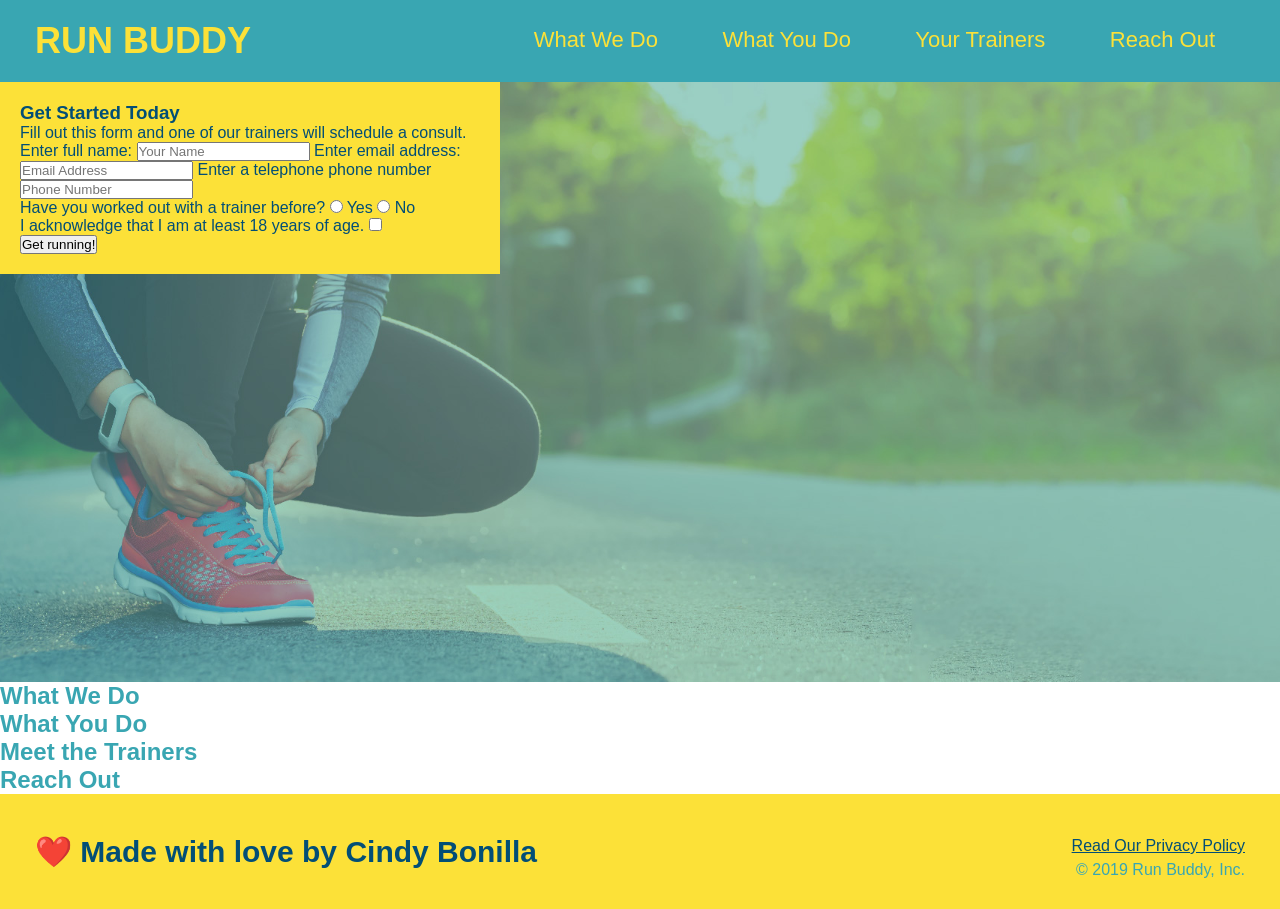
==== index.html @ d6301166 "added border elements in css and html" ====
<!DOCTYPE html>
<html lang="en">
    <head>
        <link rel="stylesheet" href="./assets/css/style.css" />
        <meta charset="UTF-8" />
        <title>Run Buddy</title>
    </head>
    <body>
        <!-- navigation -->
        <header>
         <h1>
           <a href="/" >RUN BUDDY</a>
        </h1>
         <nav>
            <!-- Unordered list element -->
            <ul>
                <!-- List item element -->
                 <li>
                    <!-- Anchor element-->
                     <a href="#what-we-do">What We Do</a>
                 </li>
                 <li>
                    <a href="#what-you-do">What You Do</a>
                 </li>
                 <li>
                    <a href="#your-trainers">Your Trainers</a>
                 </li>
                 <li>
                    <a href="#reach-out">Reach Out</a>
                 </li>
            </ul> 
         </nav>
        </header>
<!-- hero section -->
        <section class="hero">
            <div class="hero-form">
                <h3>Get Started Today</h3>
                <p>Fill out this form and one of our trainers will schedule a consult.</p>
            
            <form>
                <label for="name">Enter full name:</label>
                <input type="text" placeholder="Your Name" name="name" id="name" />
                <label for="email">Enter email address:</label>
                <input type="email" placeholder="Email Address" name="email" id="email" />
                <label for="phone">Enter a telephone phone number</label>
                <input type="tel" placeholder="Phone Number" name="phone number" id="phone number" />
                <p>
                    Have you worked out with a trainer before?
                    <input type="radio" name="trainer-confirm" id="trainer-yes" />
                    <label for="trainer-yes">Yes</label>
                    <input type="radio" name="trainer-confirm" id="trainer-no" />
                    <label for="trainer-no">No</label>
                </p>
                <p>
                   <label for="checkbox">
                    I acknowledge that I am at least 18 years of age.
                   </label>
                   <input type="checkbox" name="age-confirm" id="checkbox" />
                 </p>
                 <button type="submit">
                    Get running!
                 </button>  
          </form>
            </div>
        </section>
        <!-- end hero -->

        <!-- hero/jumbotron -->
         <section>
           
         </section>

         <!-- "what we do" section -->
          <section>
            <h2>What We Do</h2>
          </section>

          <!-- "what you do" section -->
           <section>
            <h2>What You Do</h2>
           </section>

           <!-- "meet the trainers" section -->
            <section>
                <h2>Meet the Trainers</h2>
            </section>

            <!-- "reach out" section -->
             <section>
                <h2>Reach Out</h2>
             </section>

 
            </body>
            <footer>
                <h2>❤️ Made with love by Cindy Bonilla</h2>
                <div>
                    <a href="#">Read Our Privacy Policy</a><br />
                    &copy; 2019 Run Buddy, Inc.
                </div>
            </footer>
        </html>
---- assets/css/style.css ----
* {
    margin: 0;
    padding: 0;
    box-sizing: border-box;
}
body {
    /* more on this crazy alphanumerical value in a minute! */
    color: #39a6b2;
    font-family: Helvetica, Arial, sans-serif;
  }
/* apply styles to <header> */
header {
    padding: 20px 35px;
    background-color: #39a6b2;
  }
  header h1 {
    font-weight: bold;
    font-size: 36px;
    color: #fce138;
    margin: 0;
    display: inline;
  }
header a {
    color: #fce138;
}
header a {
    text-decoration: none;
    color: #fce138;
}
header nav {
    float: right;
    margin: 7px 0;
}
header nav ul li {
    display: inline;
}
header nav ul li a {
    margin: 0 30px;
    font-weight: lighter;
    font-size: 22px;
}
footer {
    background: #fce138;
    width: 100%;
    padding: 40px 35px;
}
footer h2 {
    display: inline;
    color: #024e76;
    font-size: 30px;
    margin: 0;
}
footer div {
    float: right;
    line-height: 1.5;
    text-align: right;
}
footer a {
    color: #024e76;
}
/* Hero Style Start */
.hero {
    background-image: url("../images/hero-bg.jpg");
    height: 600px;
    background-size: cover;
    background-position: center;
}
/* Hero Style End */

.hero-form {
    background-color: #fce138;
    padding: 20px;
    width: 500px;
    color: #024e76;
}
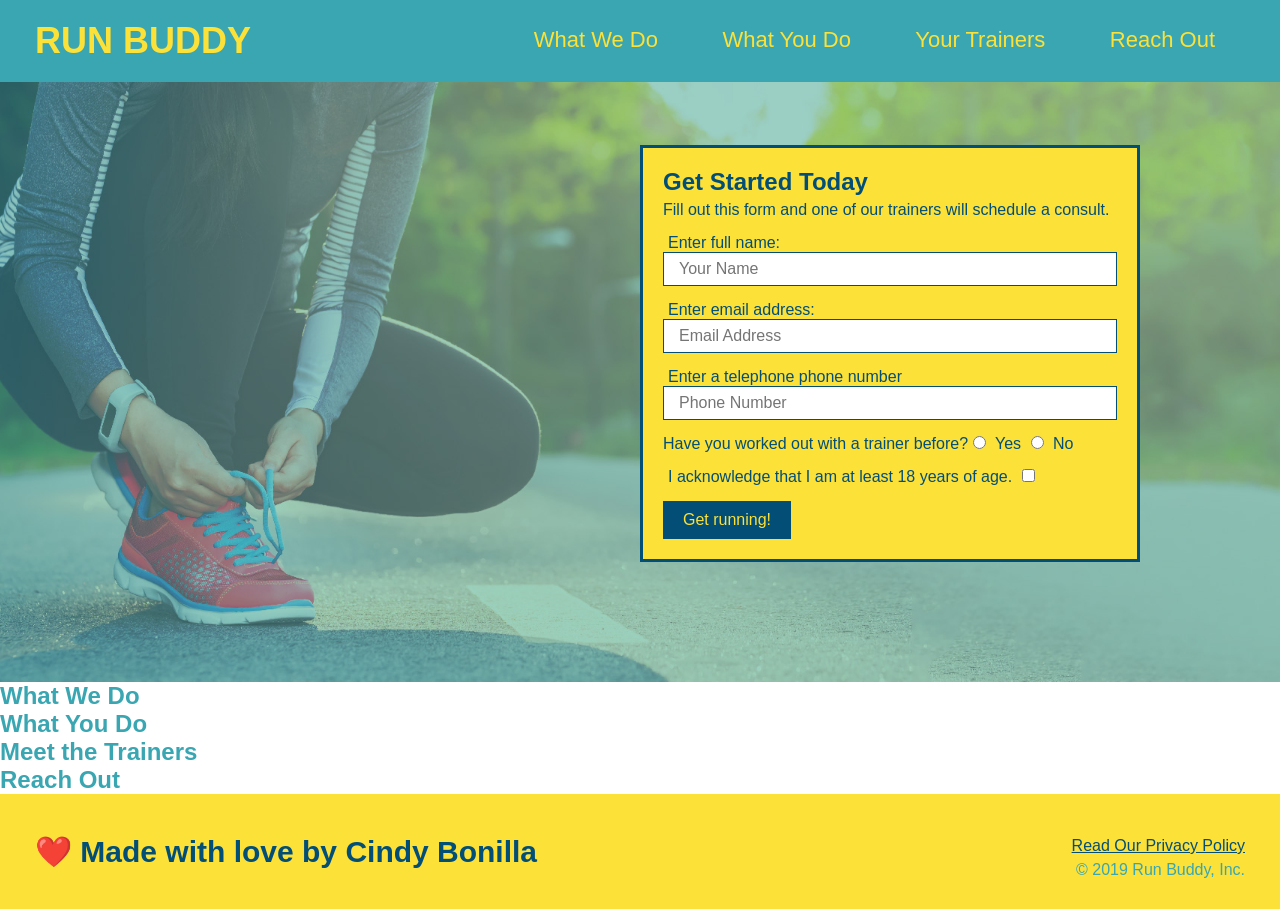
==== commit 9907c925: "added get running button" ====
--- a/index.html
+++ b/index.html
@@ -39,11 +39,13 @@
             
             <form>
                 <label for="name">Enter full name:</label>
-                <input type="text" placeholder="Your Name" name="name" id="name" />
+                <input type="text" placeholder="Your Name" name="name" id="name" class="form-input"/>
+
                 <label for="email">Enter email address:</label>
-                <input type="email" placeholder="Email Address" name="email" id="email" />
+                <input type="email" placeholder="Email Address" name="email" id="email" class="form-input"/>
+
                 <label for="phone">Enter a telephone phone number</label>
-                <input type="tel" placeholder="Phone Number" name="phone number" id="phone number" />
+                <input type="tel" placeholder="Phone Number" name="phone number" id="phone number" class="form-input" />
                 <p>
                     Have you worked out with a trainer before?
                     <input type="radio" name="trainer-confirm" id="trainer-yes" />
--- a/assets/css/style.css
+++ b/assets/css/style.css
@@ -64,6 +64,7 @@
     height: 600px;
     background-size: cover;
     background-position: center;
+    position: relative;
 }
 /* Hero Style End */
 
@@ -72,4 +73,42 @@
     padding: 20px;
     width: 500px;
     color: #024e76;
-}+}
+.hero-form {
+    border: 3px solid #024e76;
+    background-color: #fce138;
+    padding: 20px;
+    width: 500px;
+    color: #024e76;
+    position: absolute;
+    bottom: 120px;
+    right: 140px;
+}
+
+.hero-form h3 {
+    font-size: 24px;
+    margin: 0;
+}
+.hero-form p {
+    margin: 5px 0 15px 0;
+}
+.form-input {
+    border: 1px solid #024e76;
+    display: block;
+    padding: 7px 15px;
+    font-size: 16px;
+    color: #024e76;
+    width: 100%;
+    margin-bottom: 15px;
+}
+.hero-form label {
+    margin: 0 5px;
+}
+.hero-form button{
+    color: #fce138;
+    background-color: #024e76;
+    border: none;
+    padding: 10px 20px;
+    font-size: 16px;
+}
+/* HERO STYLES END */
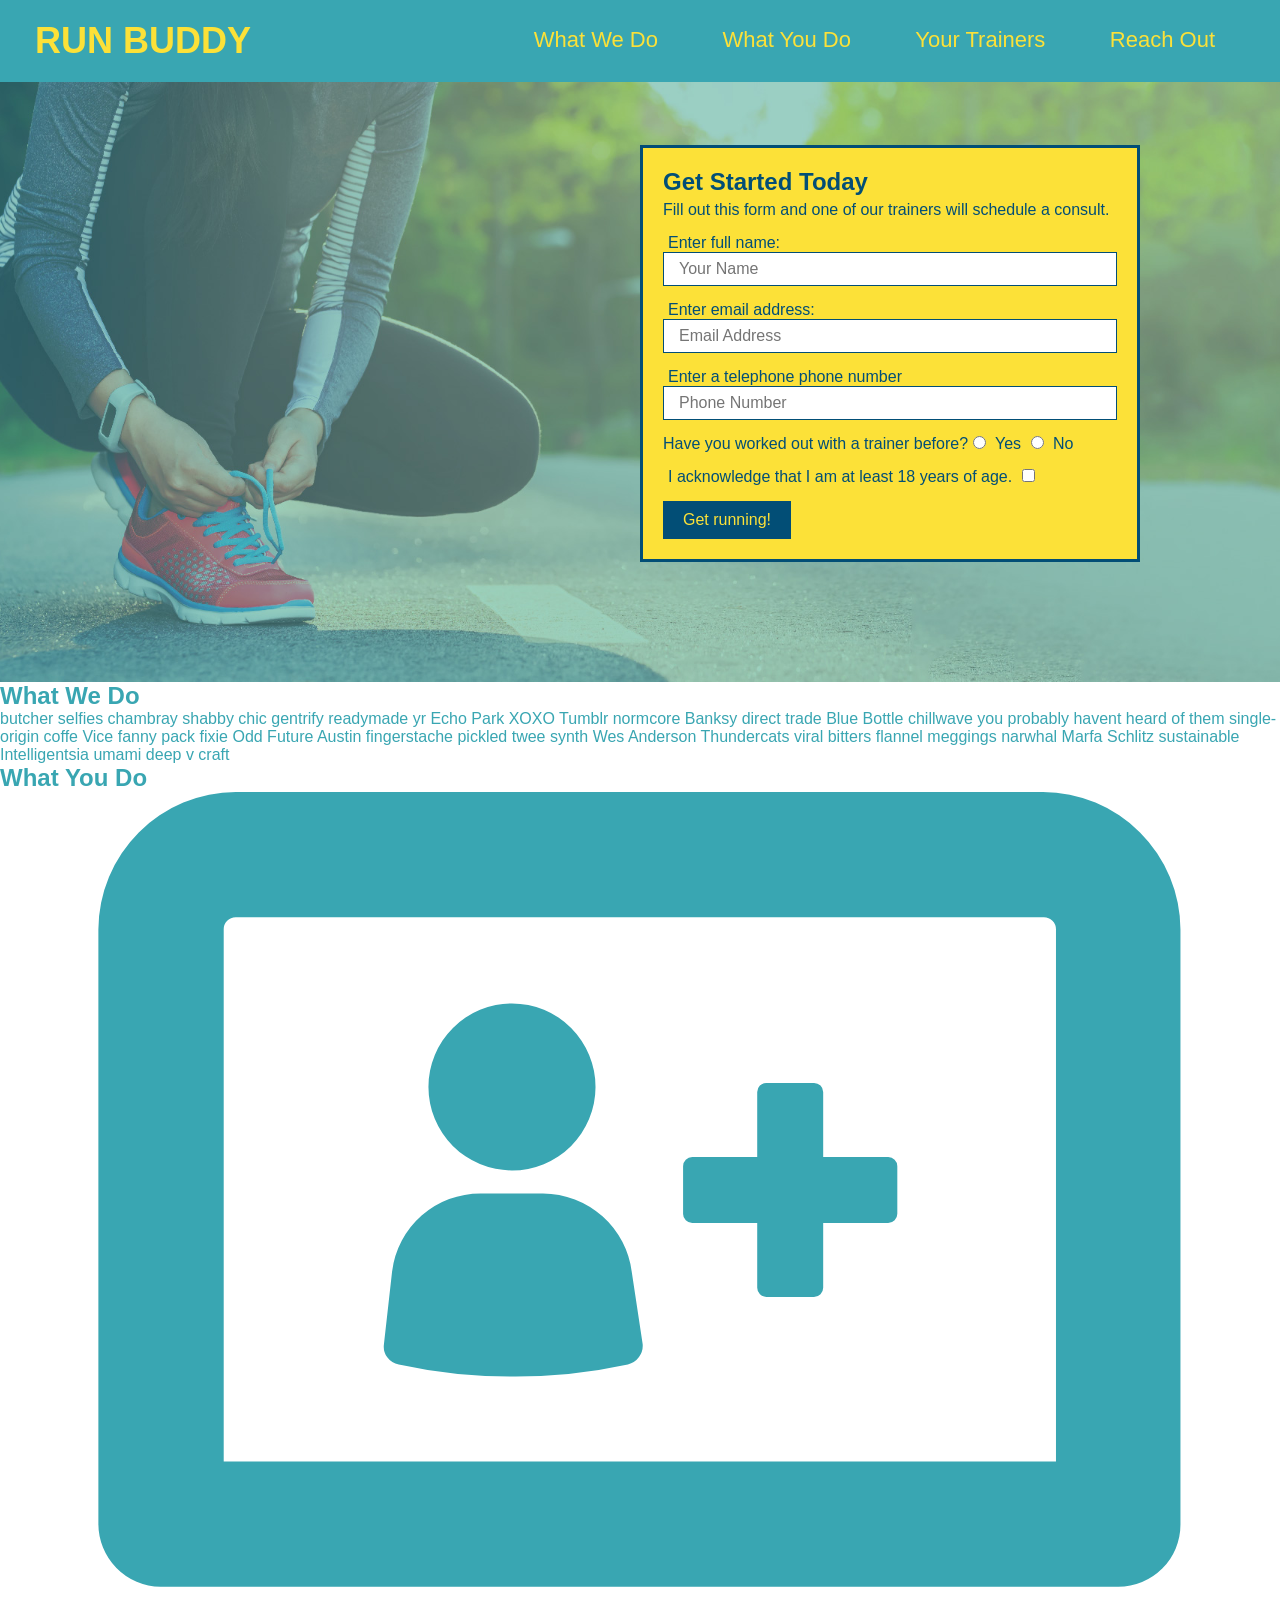
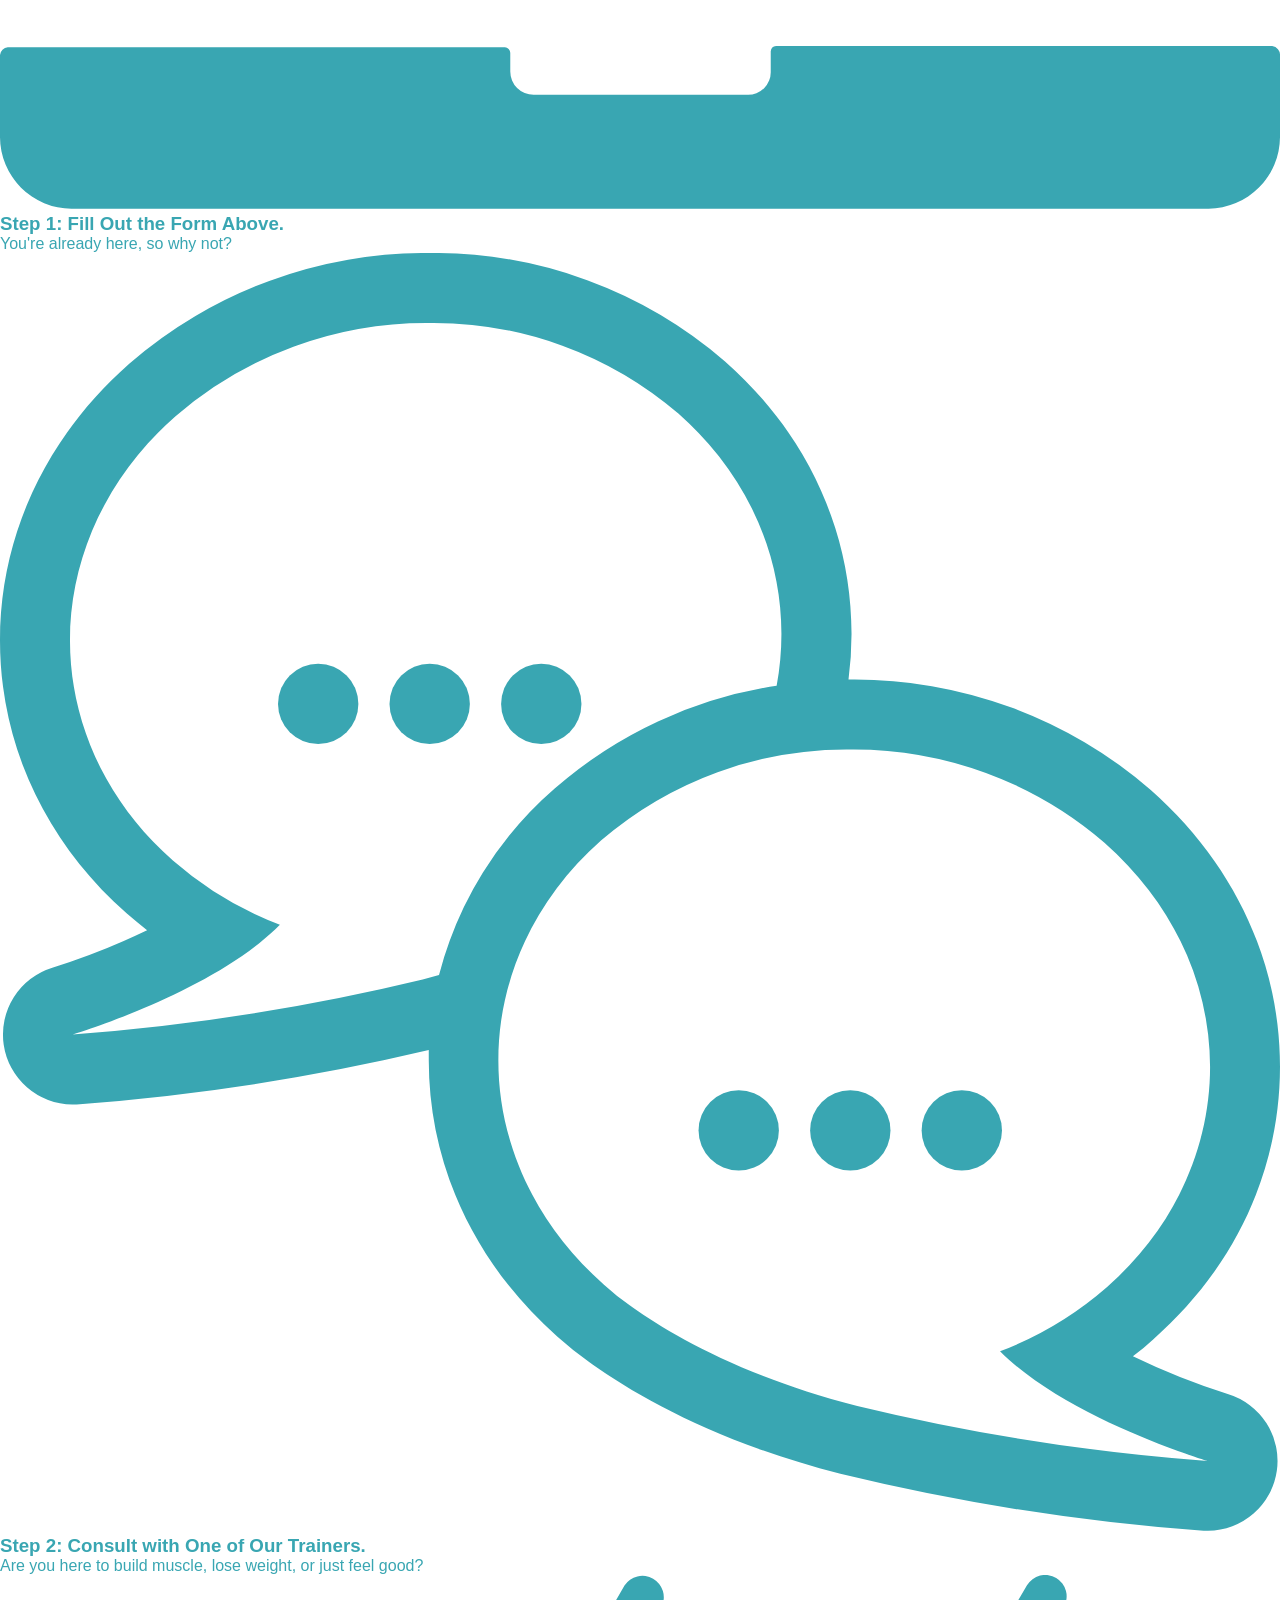
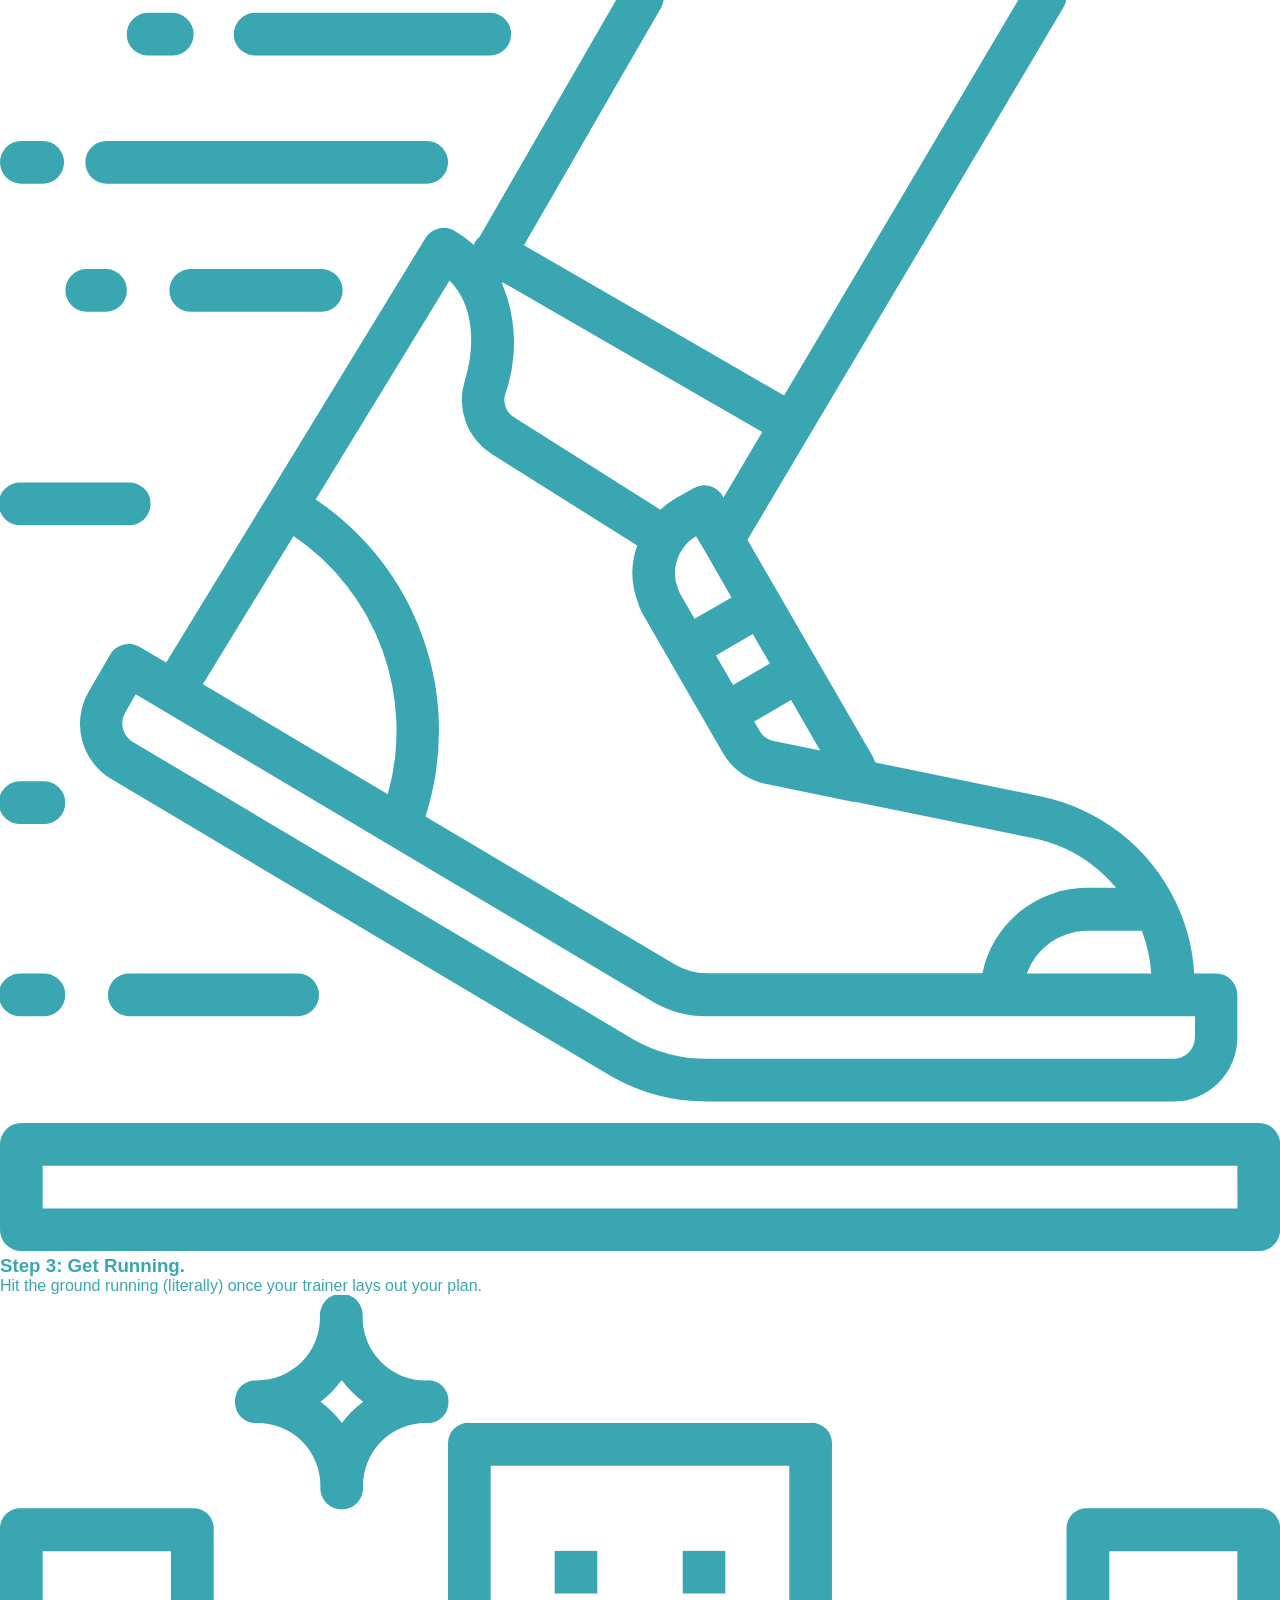
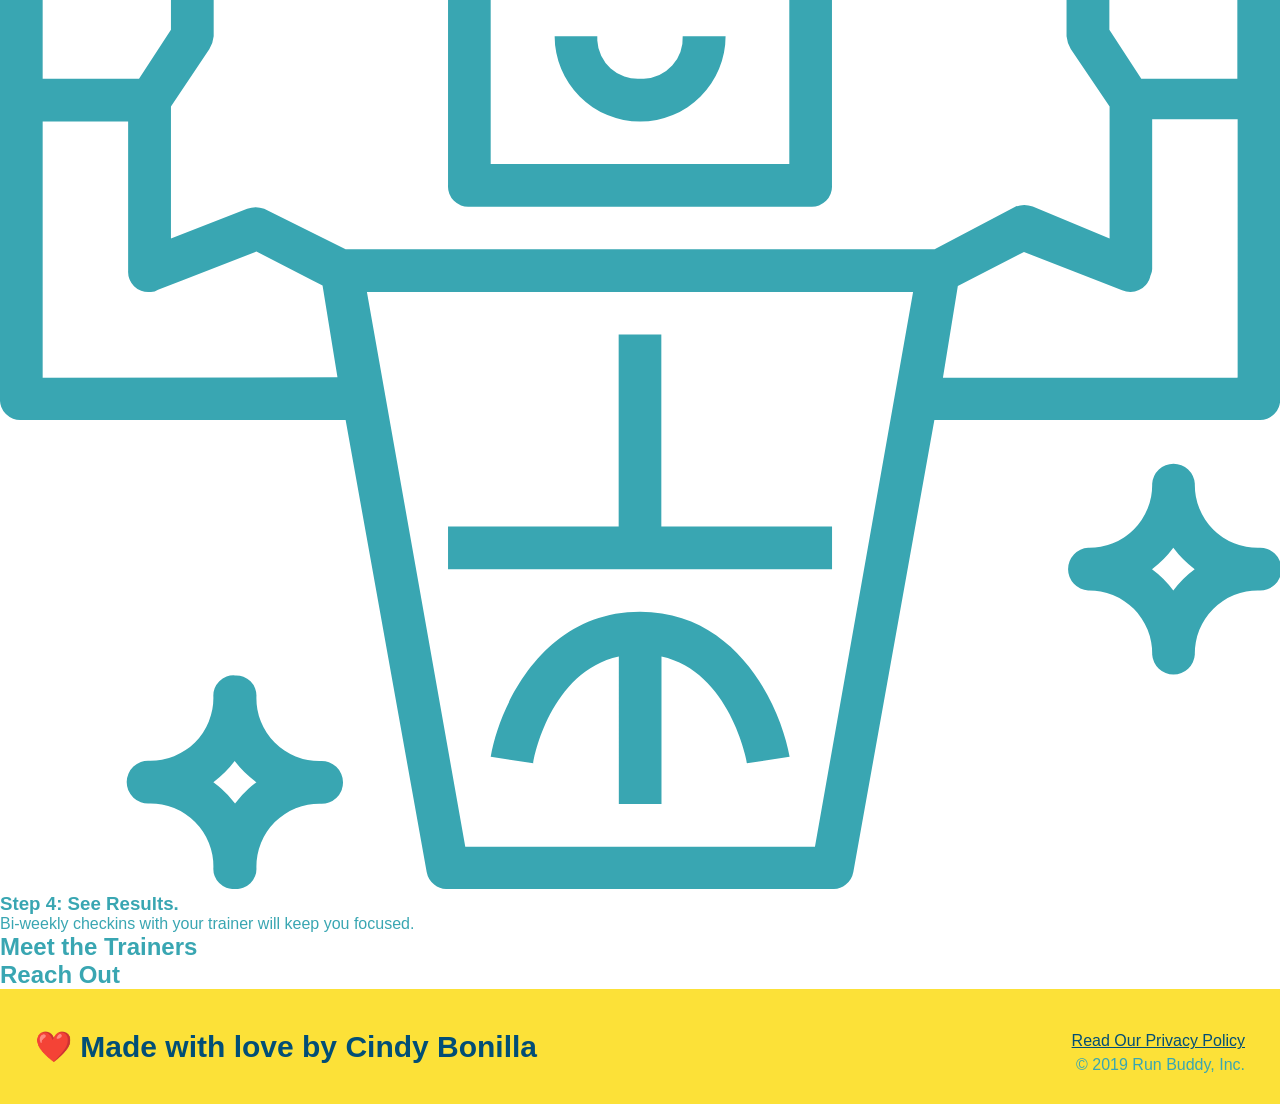
==== commit e8f4ead7: "add what you do icons" ====
--- a/index.html
+++ b/index.html
@@ -73,13 +73,45 @@
          </section>
 
          <!-- "what we do" section -->
-          <section>
+          <section id="what-we-do">
             <h2>What We Do</h2>
+            <p>
+                butcher selfies chambray shabby chic gentrify readymade yr Echo Park XOXO Tumblr normcore Banksy direct trade Blue Bottle chillwave you probably havent heard of them single-origin coffe Vice fanny pack fixie Odd Future Austin fingerstache pickled twee synth Wes Anderson Thundercats viral bitters flannel meggings narwhal Marfa Schlitz sustainable Intelligentsia umami deep v craft
+            </p> 
+            </p>
+        
           </section>
 
           <!-- "what you do" section -->
-           <section>
+           <section id="what-you-do">
             <h2>What You Do</h2>
+
+            <div>
+                <!-- insert this img element -->
+                 <img src="./assets/images/step-1.svg" alt="" />
+
+                <h3>Step 1: Fill Out the Form Above.</h3>
+                <p>You're already here, so why not?</p>
+            </div>
+
+            <div>
+                <img src="./assets/images/step-2.svg" alt="" />
+                <h3>Step 2: Consult with One of Our Trainers.</h3>
+                <p>Are you here to build muscle, lose weight, or just feel good?</p>
+            </div>
+
+            <div>
+                <img src="./assets/images/step-3.svg" alt="" />
+                <h3>Step 3: Get Running.</h3>
+                <p>Hit the ground running (literally) once your trainer lays out your plan.</p>
+            </div>
+
+            <div>
+                <img src="./assets/images/step-4.svg" alt="" />
+                <h3>Step 4: See Results.</h3>
+                <p>Bi-weekly checkins with your trainer will keep you focused.</p>
+            </div>
+            
            </section>
 
            <!-- "meet the trainers" section -->
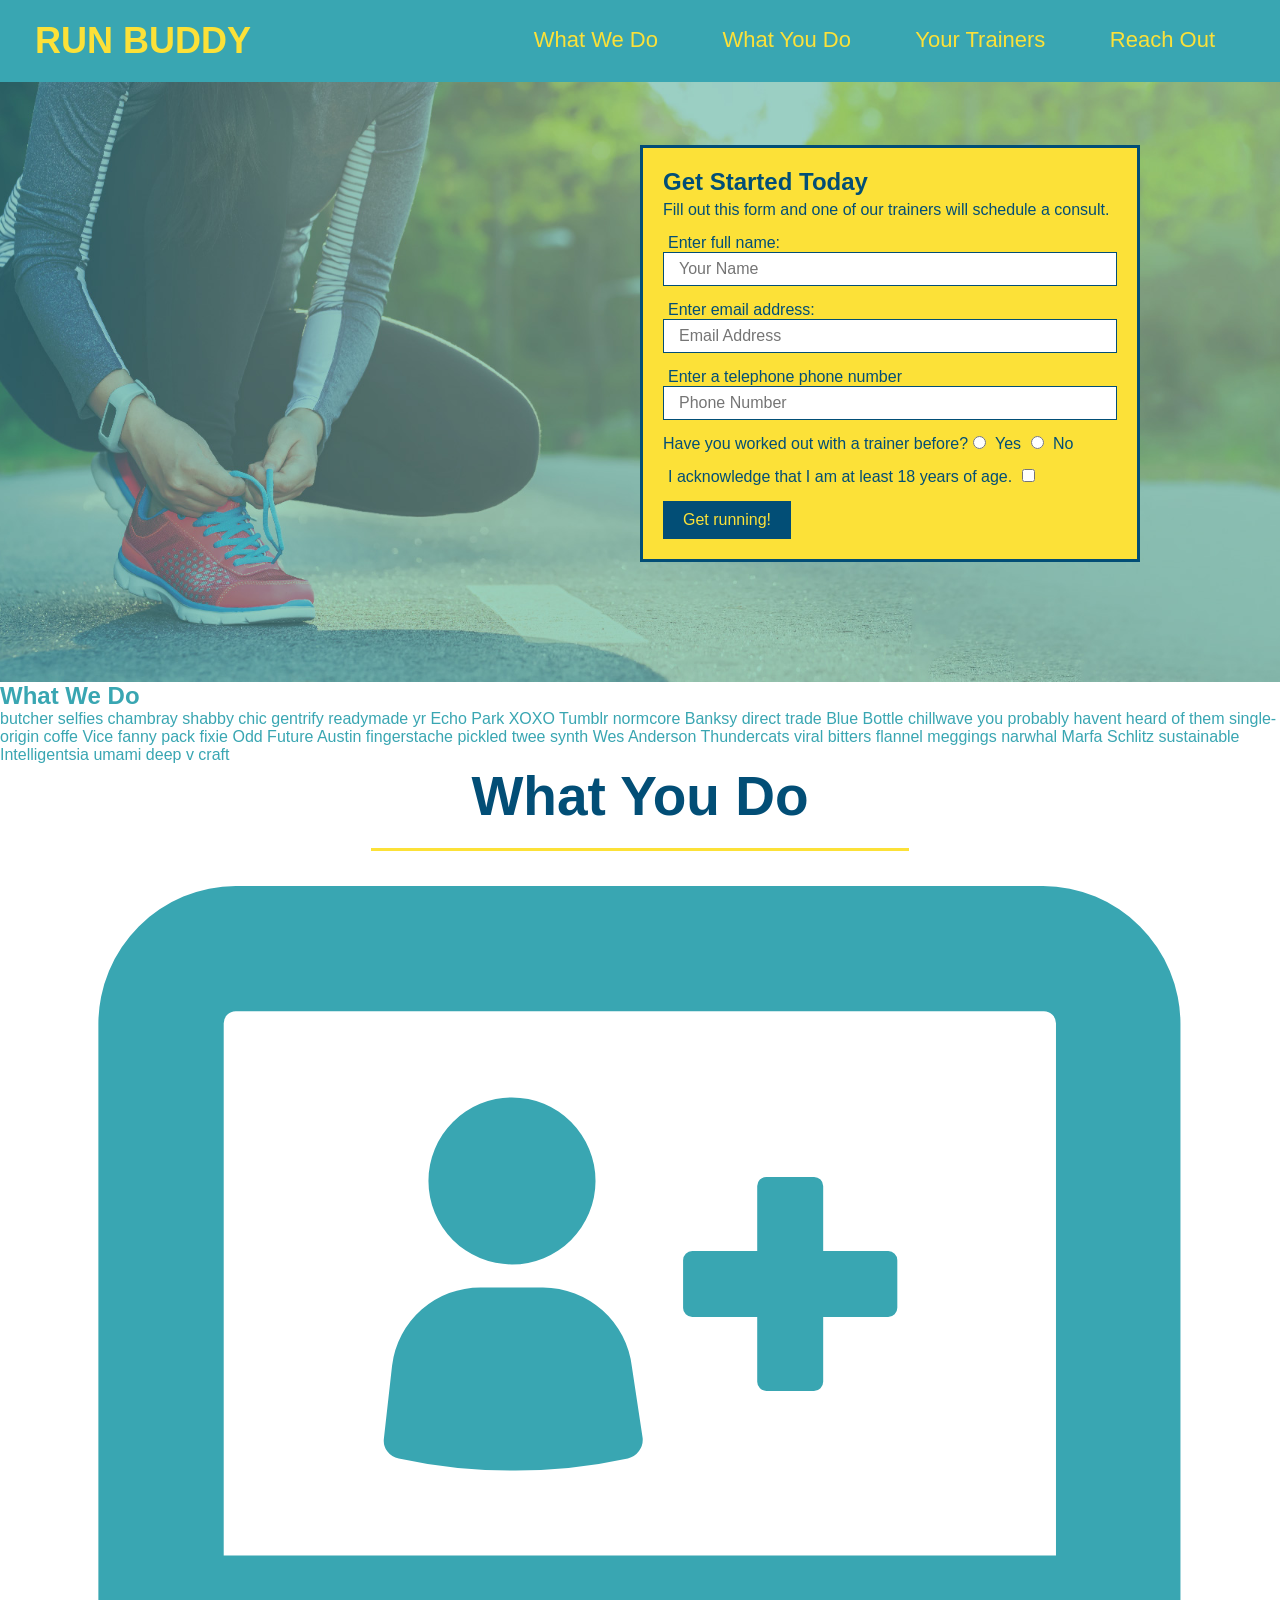
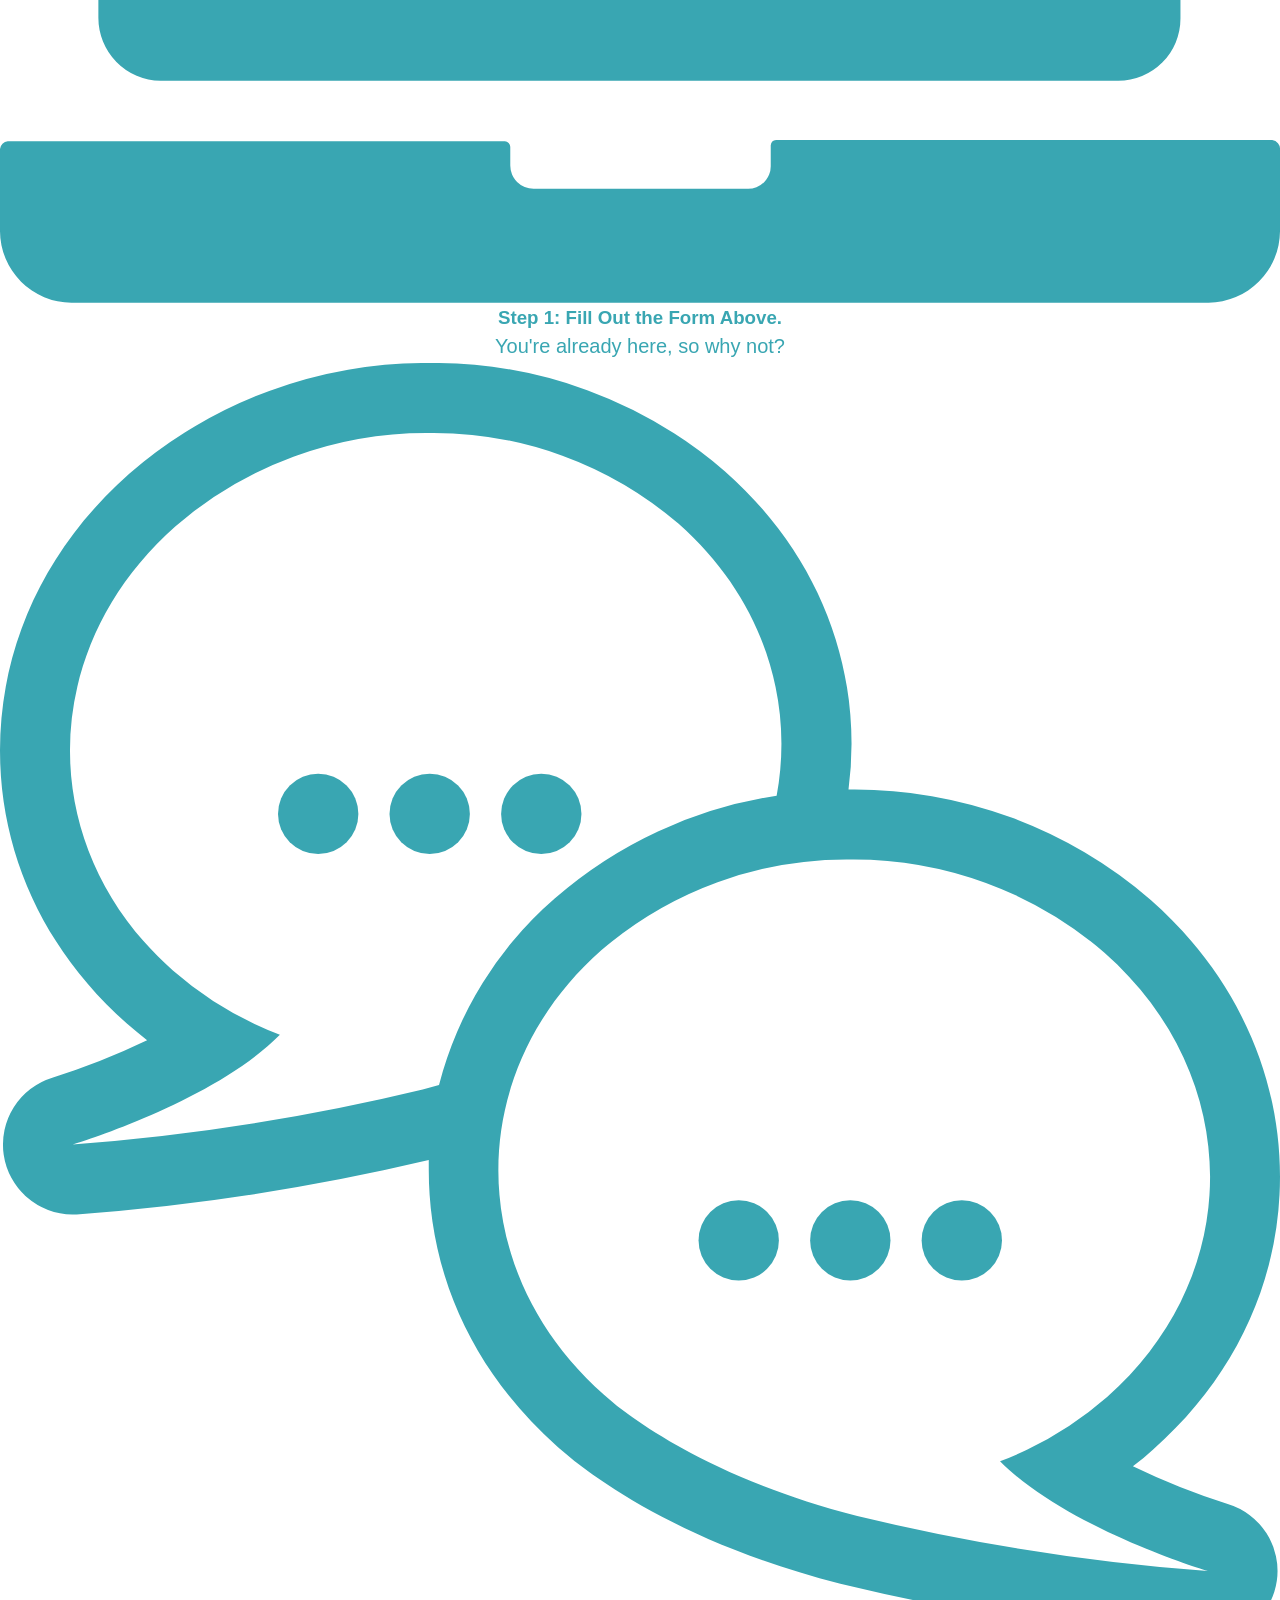
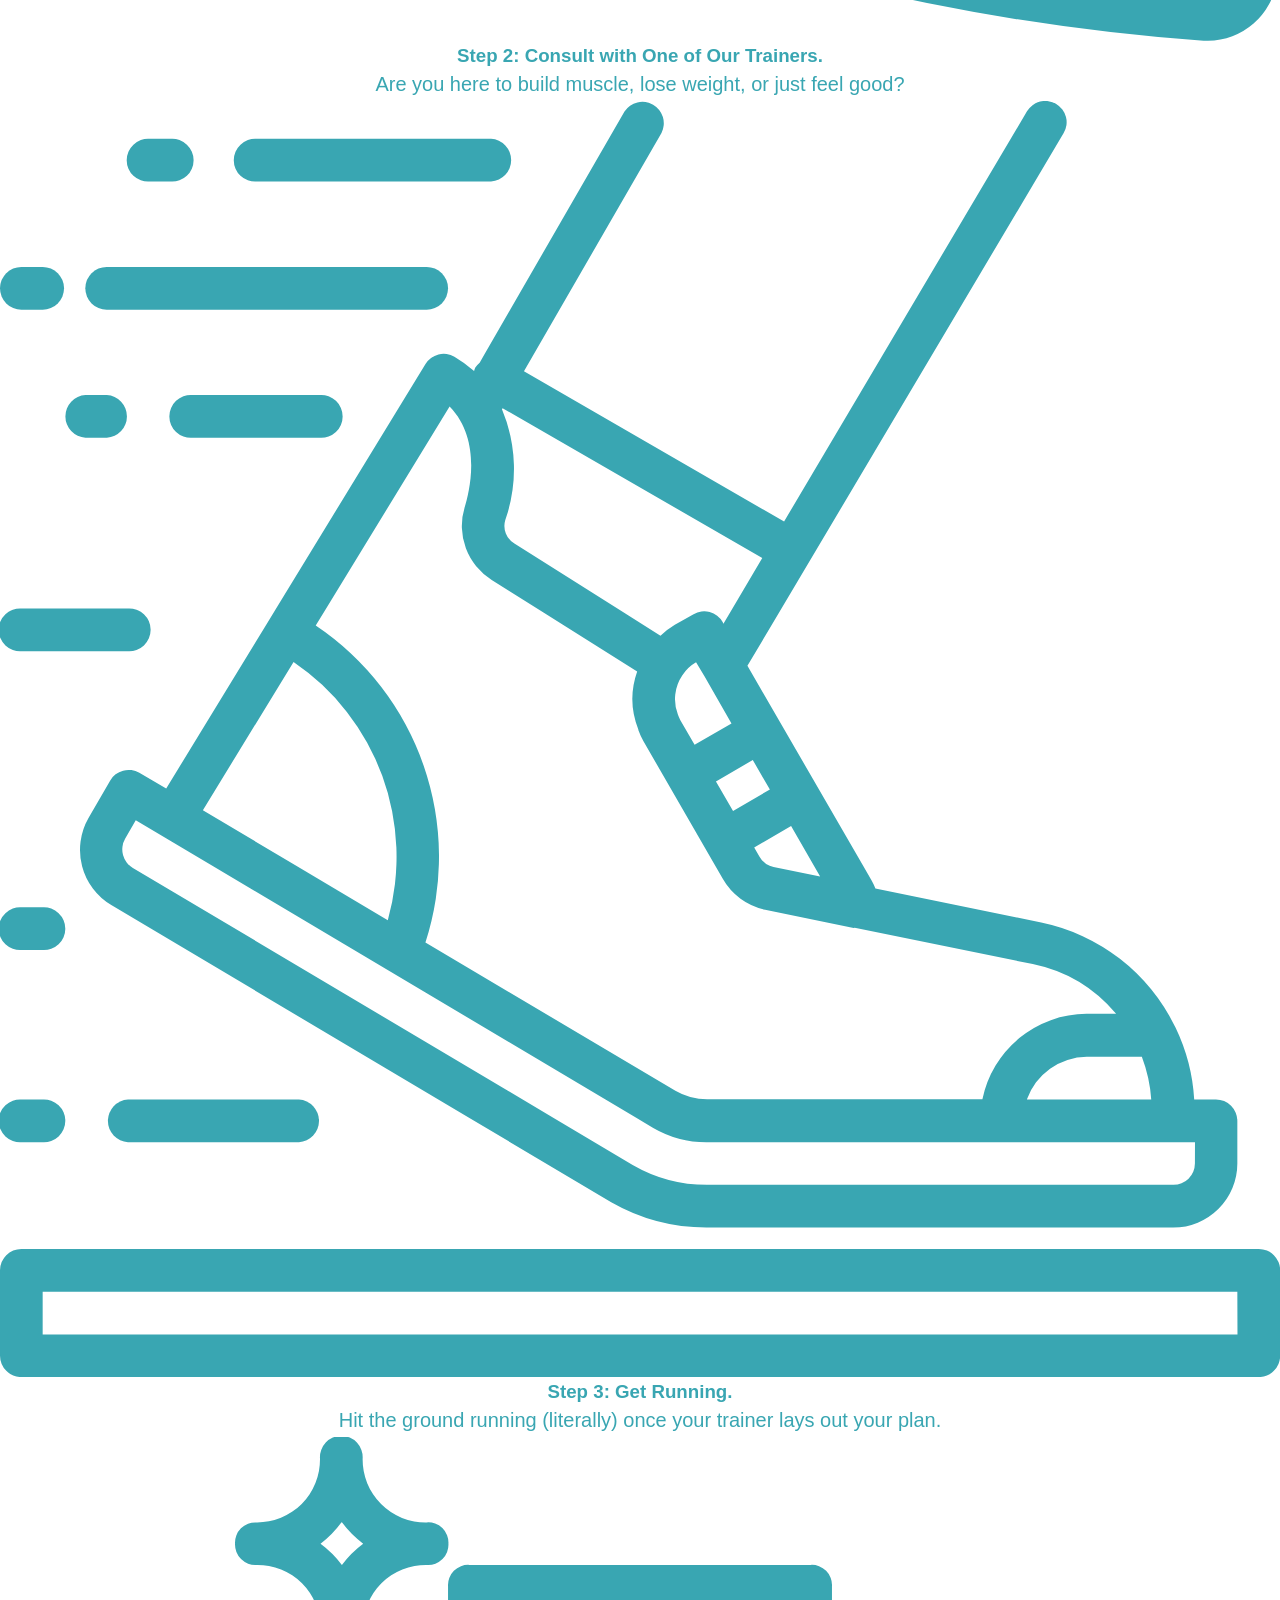
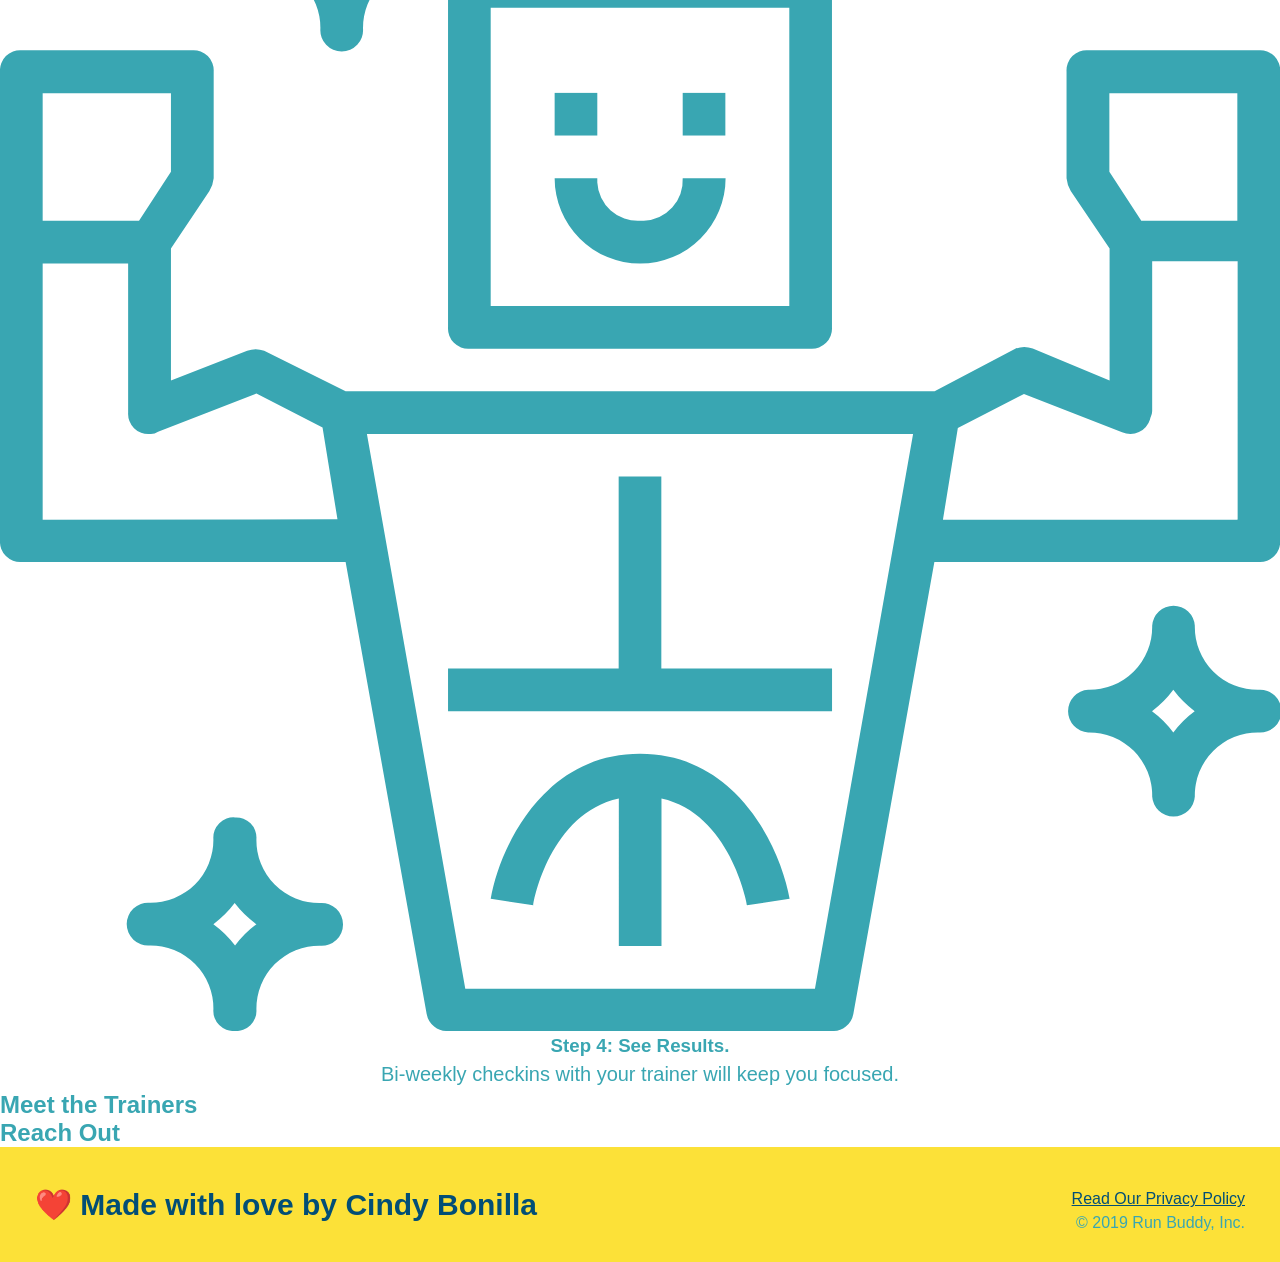
==== commit 9636be53: "style what we do section" ====
--- a/index.html
+++ b/index.html
@@ -83,7 +83,7 @@
           </section>
 
           <!-- "what you do" section -->
-           <section id="what-you-do">
+           <section id="what-you-do" class="intro">
             <h2>What You Do</h2>
 
             <div>
--- a/assets/css/style.css
+++ b/assets/css/style.css
@@ -111,4 +111,29 @@
     padding: 10px 20px;
     font-size: 16px;
 }
-/* HERO STYLES END */+/* HERO STYLES END */
+.intro {
+    text-align: center;
+}
+.intro h2 {
+    font-size: 55px;
+    color: #024e76;
+    margin-bottom: 35px;
+    padding: 0 100px 20px 100px;
+    border-bottom: 3px solid;
+    border-color: #fce138;
+}
+.intro h2 {
+    /* add this alongside your other declarations */
+    display: inline-block;
+}
+.intro p {
+    line-height: 1.7;
+    color: #39a6b2;
+    width: 80%;
+    font-size: 20px;
+}
+.intro p {
+    /* add this alongside your other declarations */
+    margin: 0 auto;
+}
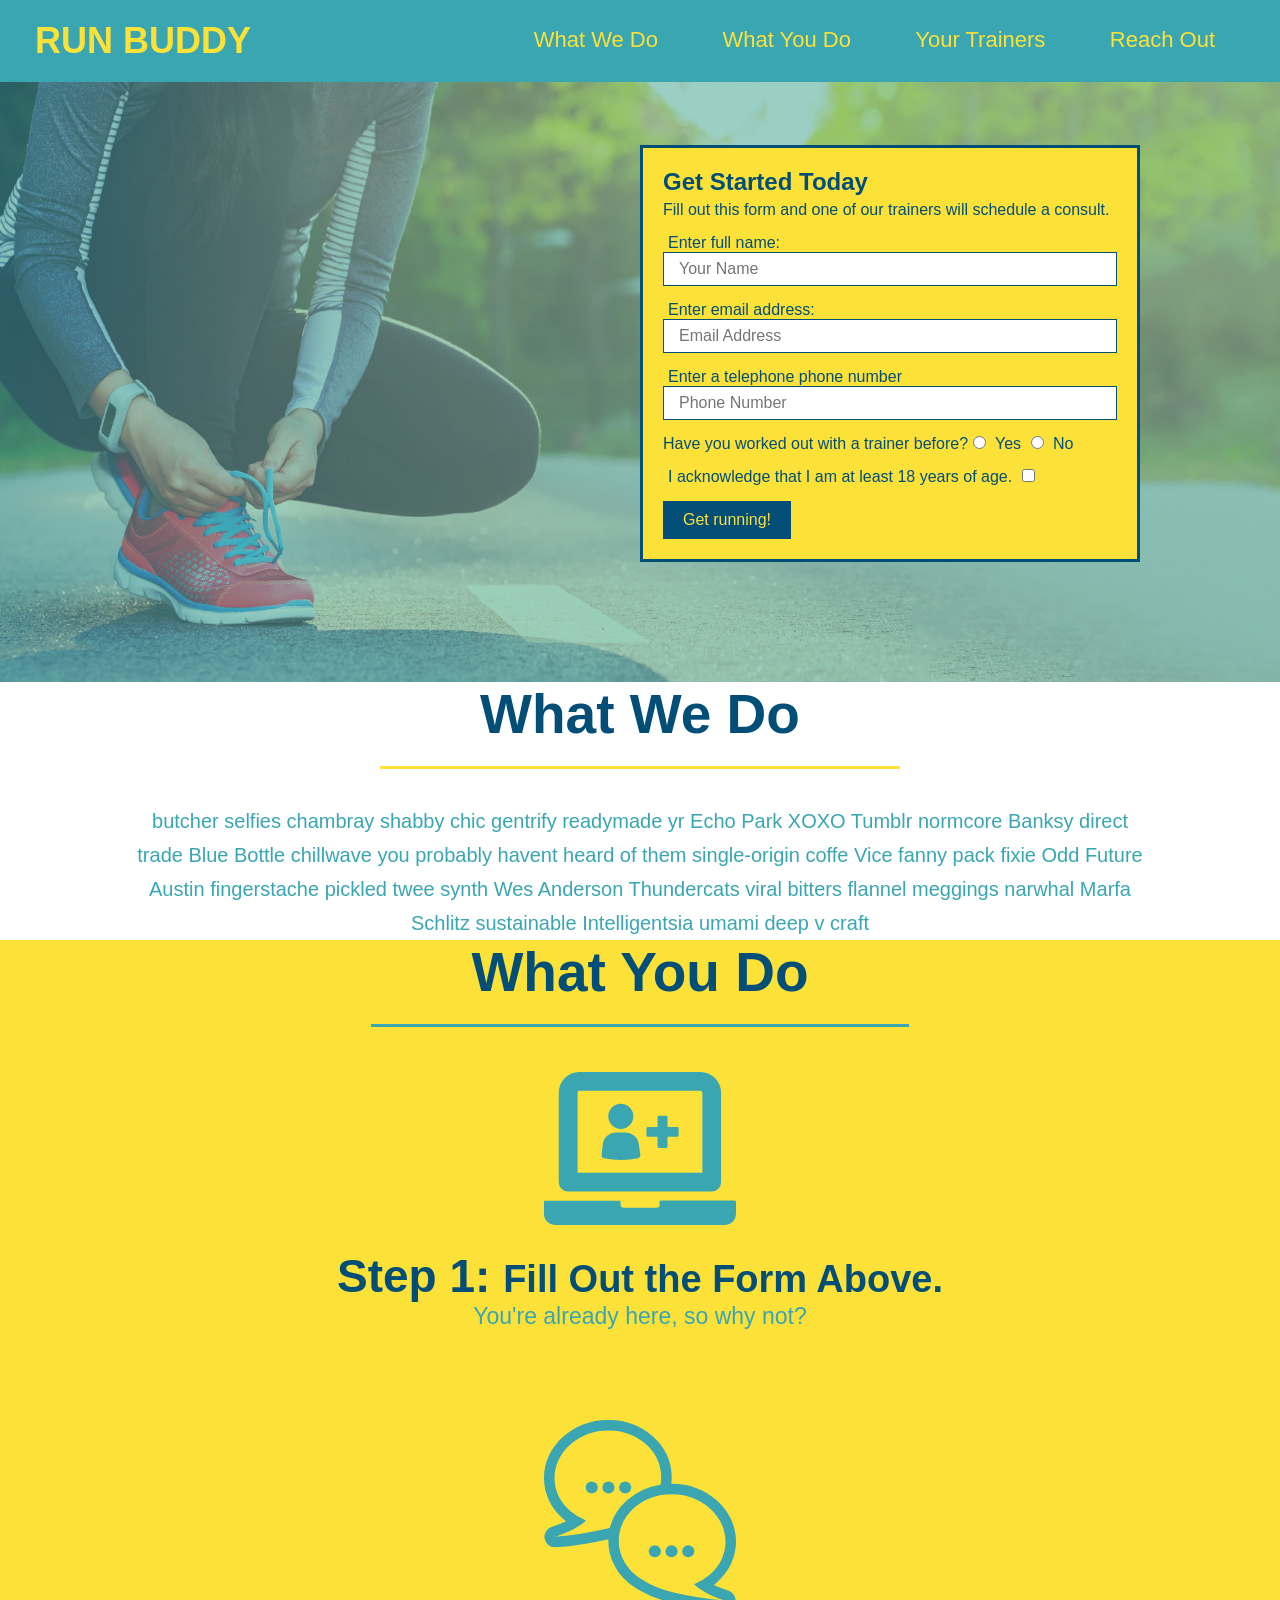
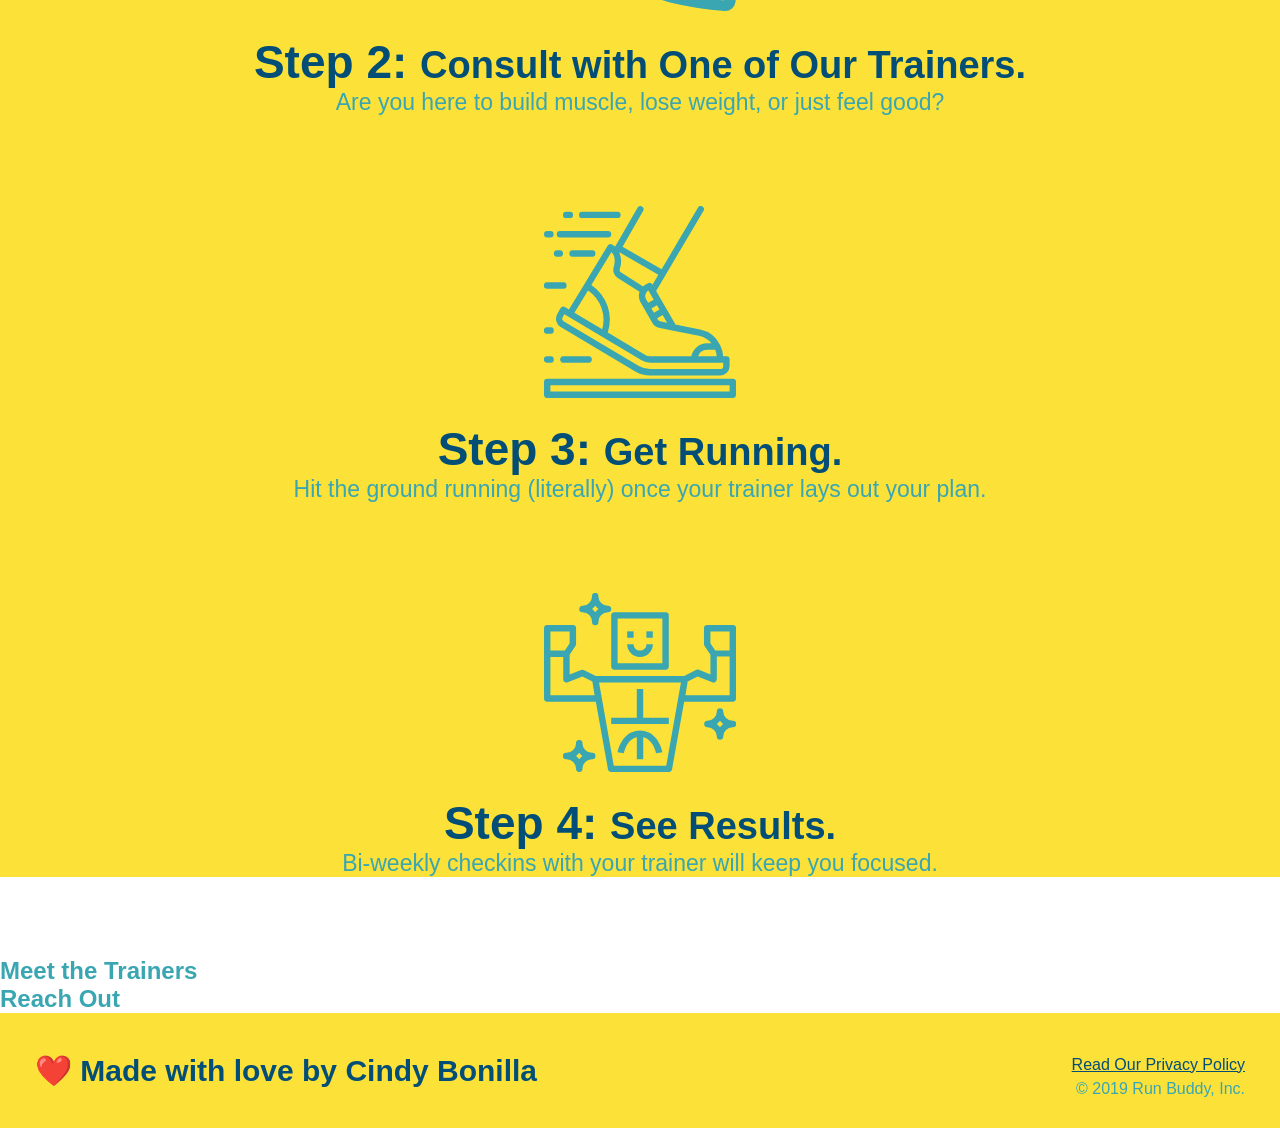
==== commit fe3c8bf9: "style what you do section" ====
--- a/index.html
+++ b/index.html
@@ -73,8 +73,8 @@
          </section>
 
          <!-- "what we do" section -->
-          <section id="what-we-do">
-            <h2>What We Do</h2>
+          <section id="what-we-do" class="intro">
+            <h2 class="section-title primary-border">What We Do</h2>
             <p>
                 butcher selfies chambray shabby chic gentrify readymade yr Echo Park XOXO Tumblr normcore Banksy direct trade Blue Bottle chillwave you probably havent heard of them single-origin coffe Vice fanny pack fixie Odd Future Austin fingerstache pickled twee synth Wes Anderson Thundercats viral bitters flannel meggings narwhal Marfa Schlitz sustainable Intelligentsia umami deep v craft
             </p> 
@@ -83,32 +83,32 @@
           </section>
 
           <!-- "what you do" section -->
-           <section id="what-you-do" class="intro">
-            <h2>What You Do</h2>
+           <section id="what-you-do" class="steps">
+            <h2 class="section-title secondary-border">What You Do</h2>
 
             <div>
                 <!-- insert this img element -->
                  <img src="./assets/images/step-1.svg" alt="" />
 
-                <h3>Step 1: Fill Out the Form Above.</h3>
+                <h3>Step 1: <span>Fill Out the Form Above.</span></h3>
                 <p>You're already here, so why not?</p>
             </div>
 
             <div>
                 <img src="./assets/images/step-2.svg" alt="" />
-                <h3>Step 2: Consult with One of Our Trainers.</h3>
+                <h3>Step 2: <span>Consult with One of Our Trainers.</span></h3>
                 <p>Are you here to build muscle, lose weight, or just feel good?</p>
             </div>
 
             <div>
                 <img src="./assets/images/step-3.svg" alt="" />
-                <h3>Step 3: Get Running.</h3>
+                <h3>Step 3: <span>Get Running.</span></h3>
                 <p>Hit the ground running (literally) once your trainer lays out your plan.</p>
             </div>
 
             <div>
                 <img src="./assets/images/step-4.svg" alt="" />
-                <h3>Step 4: See Results.</h3>
+                <h3>Step 4: <span>See Results.</span></h3>
                 <p>Bi-weekly checkins with your trainer will keep you focused.</p>
             </div>
             
--- a/assets/css/style.css
+++ b/assets/css/style.css
@@ -104,7 +104,7 @@
 .hero-form label {
     margin: 0 5px;
 }
-.hero-form button{
+.hero-form button {
     color: #fce138;
     background-color: #024e76;
     border: none;
@@ -123,6 +123,7 @@
     border-bottom: 3px solid;
     border-color: #fce138;
 }
+.
 .intro h2 {
     /* add this alongside your other declarations */
     display: inline-block;
@@ -136,4 +137,64 @@
 .intro p {
     /* add this alongside your other declarations */
     margin: 0 auto;
-}+}
+.steps { 
+    text-align: center;
+    background: #fce138;
+  }
+  .steps h2 {
+    font-size: 55px;
+    color: #024e76;
+    margin-bottom: 35px;
+    padding: 0 100px 20px 100px;
+    border-bottom: 3px solid;
+    border-color: #39a6b2;
+  }
+
+.section-title {
+    font-size: 55px;
+    color: #024e76;
+    margin-bottom: 35px;
+    padding: 0 100px 20px 100px;
+    display: inline-block;
+    border-bottom: 3px solid;
+  }
+  
+  .primary-border {
+    border-color: #fce138;
+  }
+  
+  .secondary-border {
+    border-color: #39a6b2;
+  }
+    /* remove this entire CSS rule */
+.intro h2 {
+
+}
+
+  /* and this one */
+.steps h2 {
+
+}
+.steps div {
+    margin-bottom: 80px;
+  }
+  
+  .steps img {
+    width: 15%;
+    margin: 10px 0;
+  } 
+  
+  .steps h3 {
+    color: #024e76;
+    font-size: 46px;
+    margin-top: 10px;
+  }
+  
+  .steps p {
+    color: #39a6b2;
+    font-size: 23px;
+  }
+  .steps span {
+    font-size: 38px;
+  }
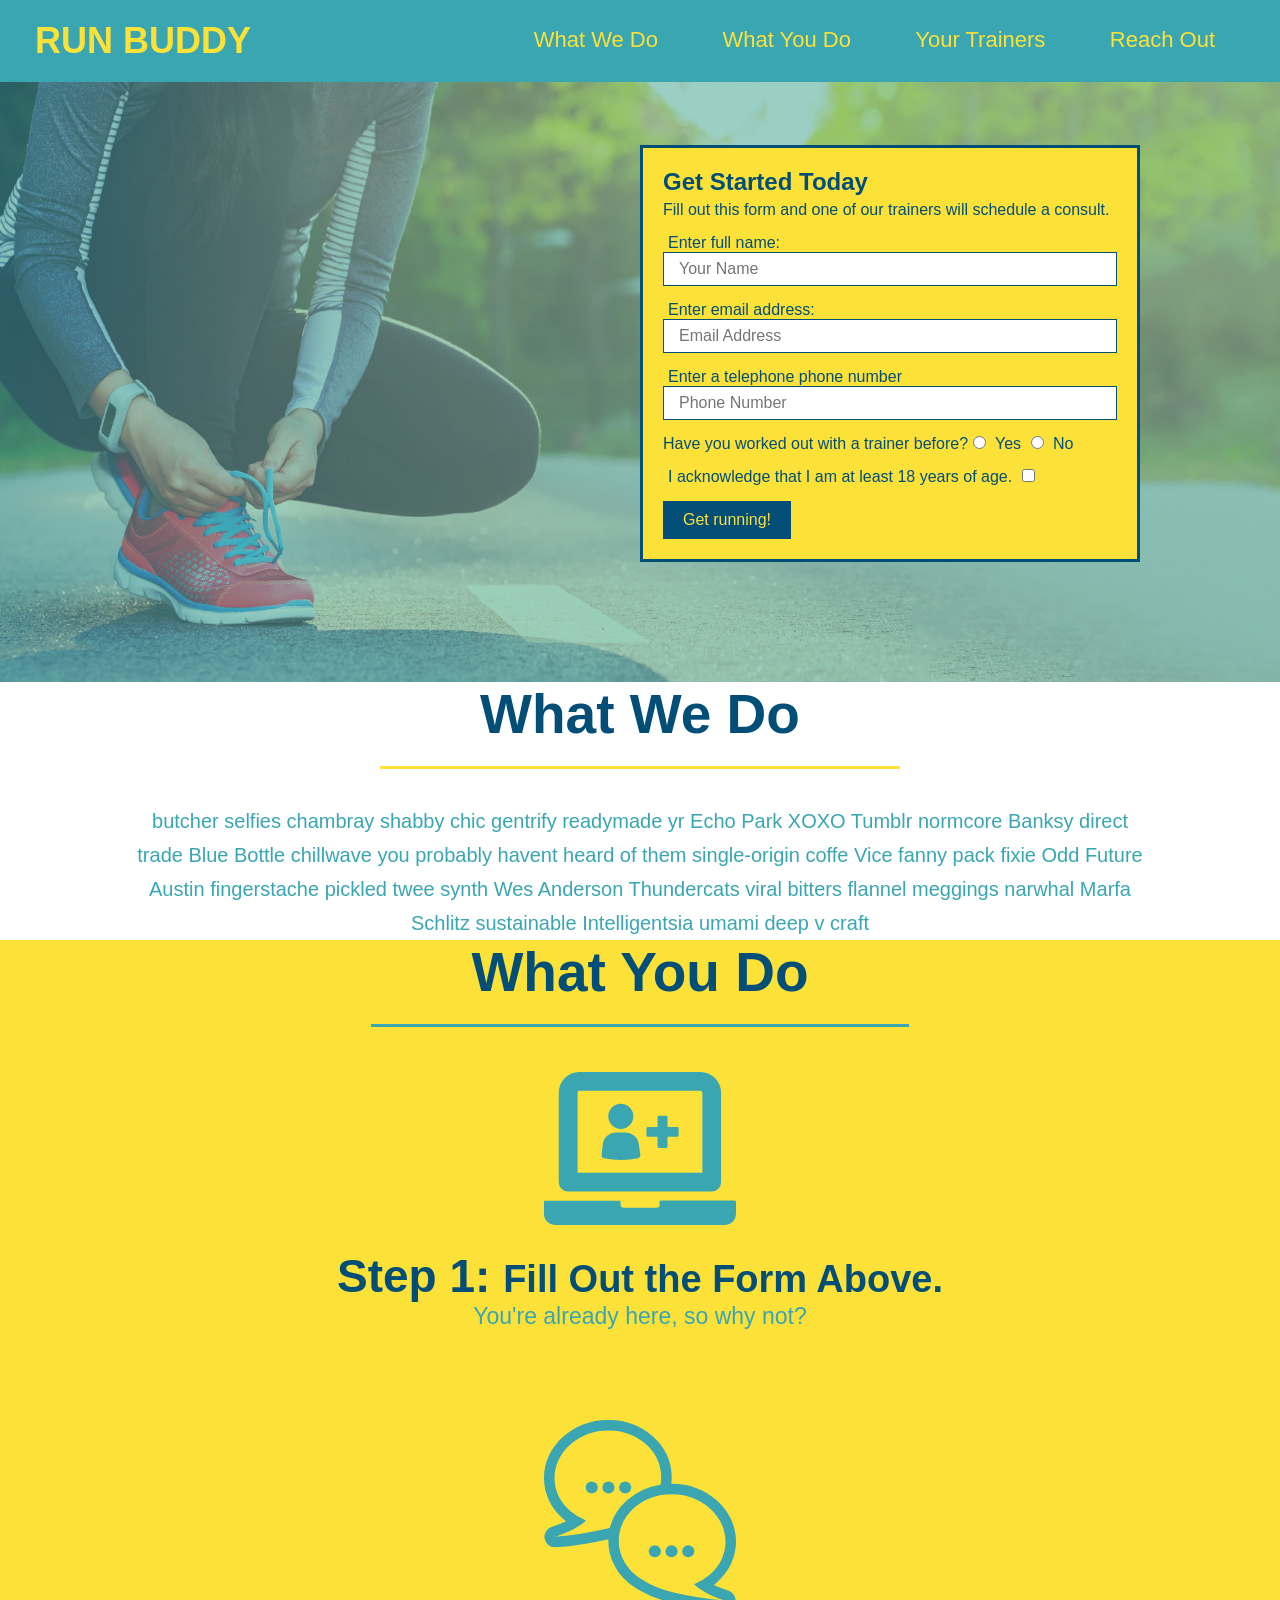
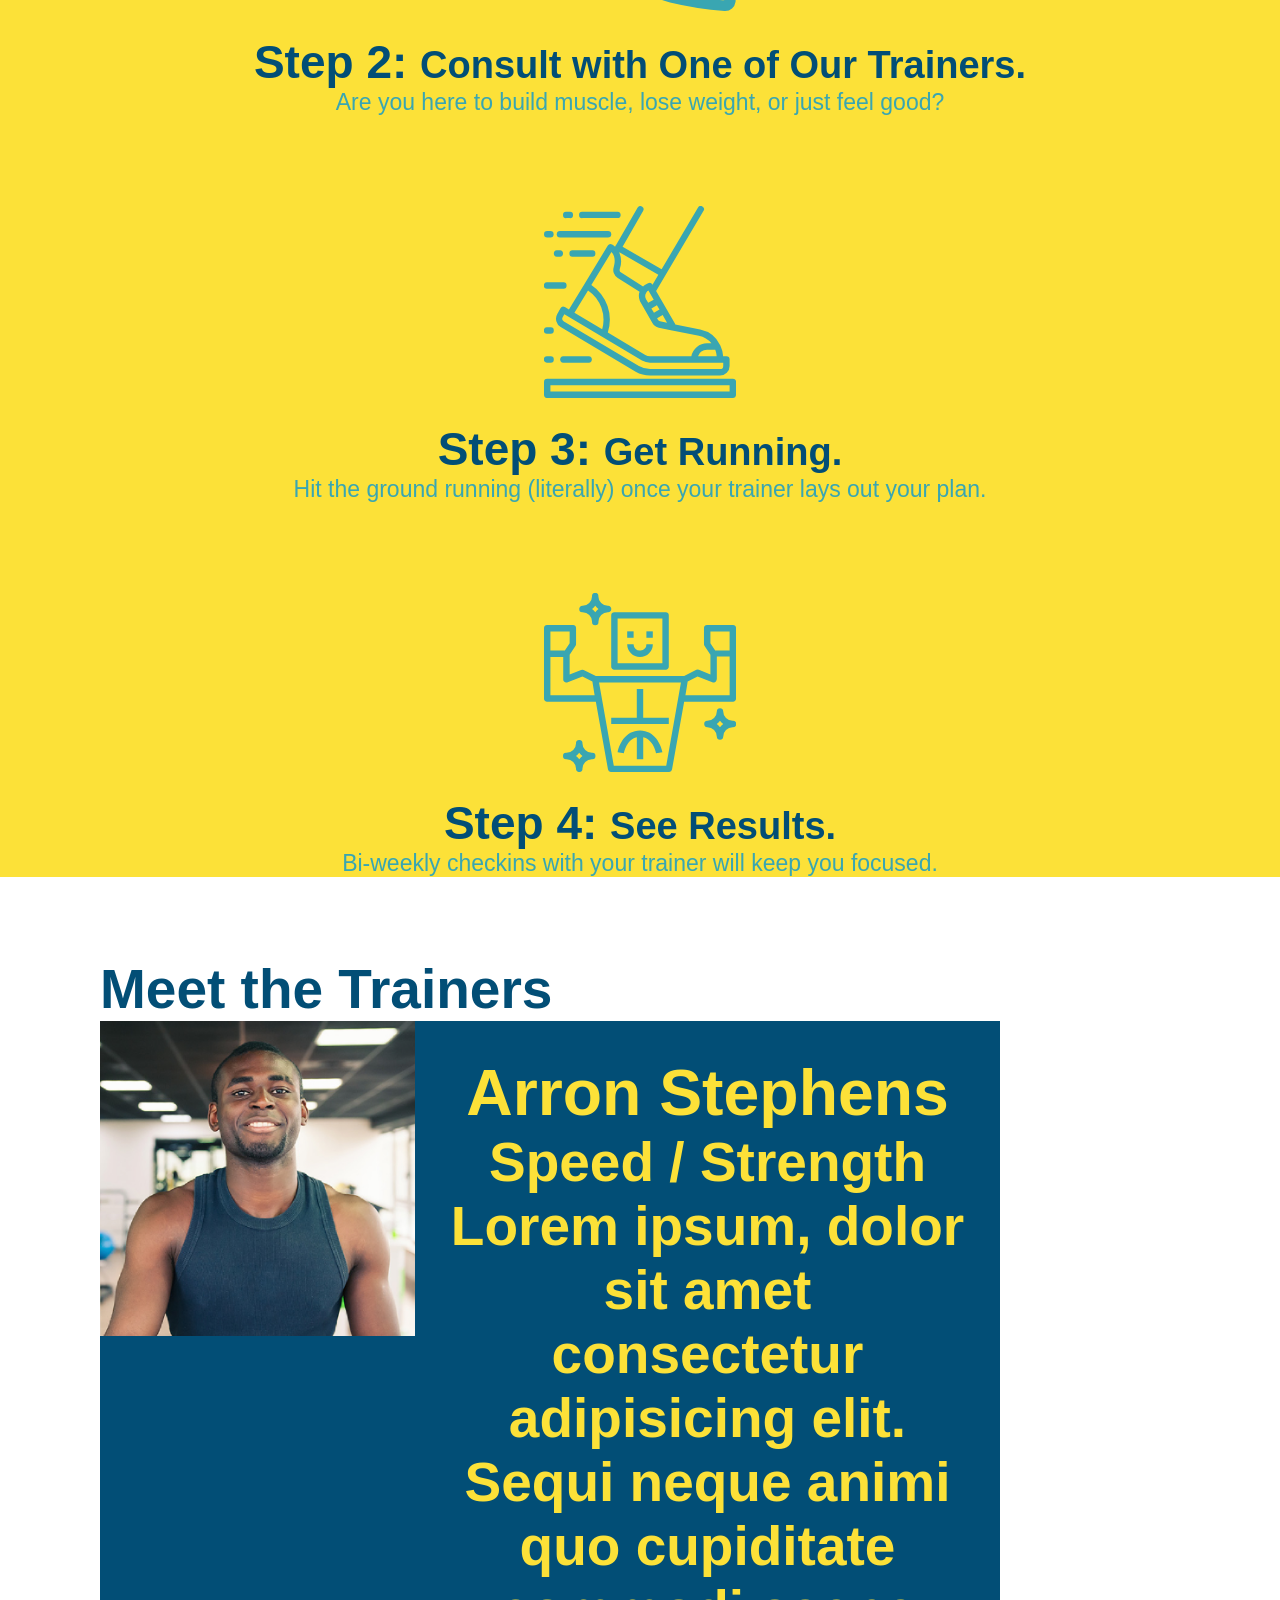
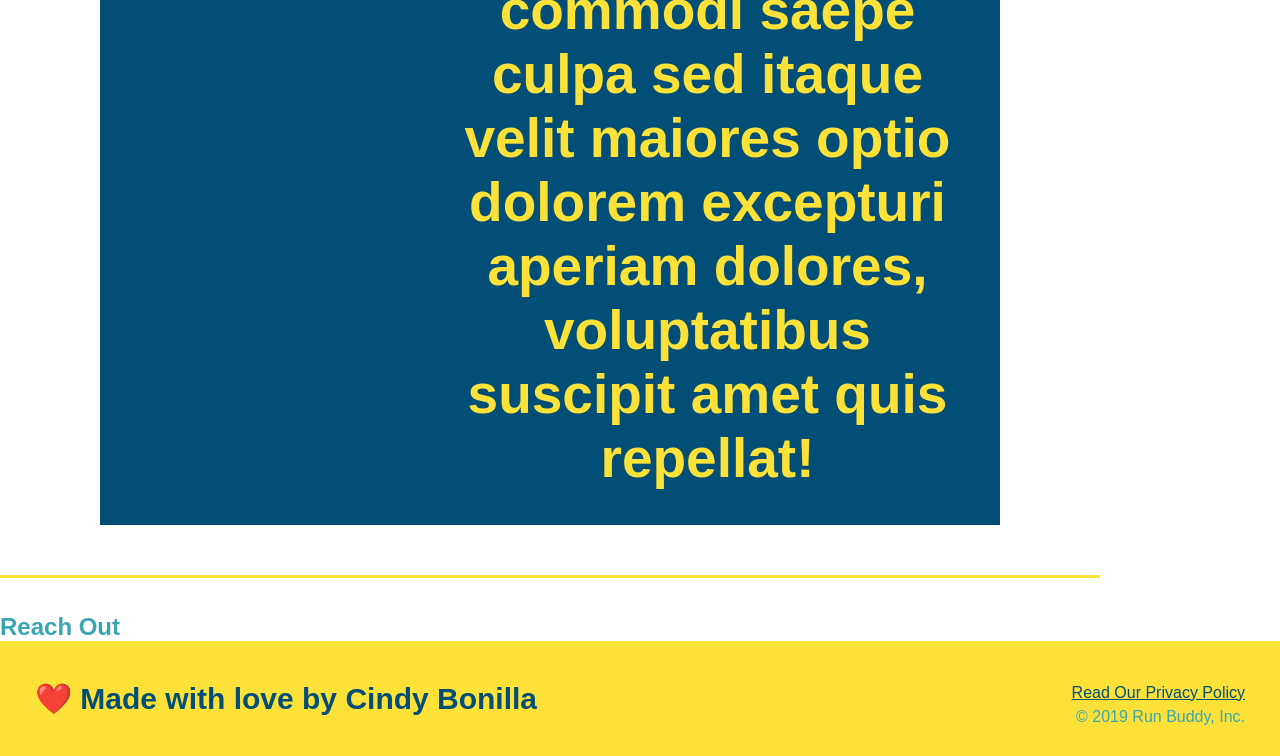
==== commit 52f8ecc5: "added trainer elements" ====
--- a/index.html
+++ b/index.html
@@ -115,12 +115,26 @@
            </section>
 
            <!-- "meet the trainers" section -->
-            <section>
-                <h2>Meet the Trainers</h2>
+            <section id="your-trainers" class="trainers">
+                <h2 class="section-title primary-border">
+                    Meet the Trainers
+                    <article class="trainer">
+                        <img src="./assets/images/trainer-1.jpg" alt="Arron Stephens in his workout clothes, ready to pump iron" />
+                        <div class="trainer-bio">
+                          <h3>Arron Stephens</h3>
+                          <h4>Speed / Strength</h4>
+                          <p>
+                            Lorem ipsum, dolor sit amet consectetur adipisicing elit. Sequi neque animi quo cupiditate commodi saepe culpa sed
+                            itaque velit maiores optio dolorem excepturi aperiam dolores, voluptatibus suscipit amet quis repellat!
+                          </p>
+                        </div>
+                      </article>
+                </h2>
             </section>
 
             <!-- "reach out" section -->
              <section>
+
                 <h2>Reach Out</h2>
              </section>
 
--- a/assets/css/style.css
+++ b/assets/css/style.css
@@ -198,3 +198,22 @@
   .steps span {
     font-size: 38px;
   }
+  .trainer {
+    text-align: center;
+  }
+.trainer {
+  width: 900px;
+  overflow: auto;
+  margin: 0 auto 30px auto;
+  background: #024e76;
+  color: #fce138;
+}
+.trainer img {
+  width: 35%;
+  float: left;
+}
+.trainer-bio {
+  padding: 35px;
+  float: left;
+  width: 65%;
+}
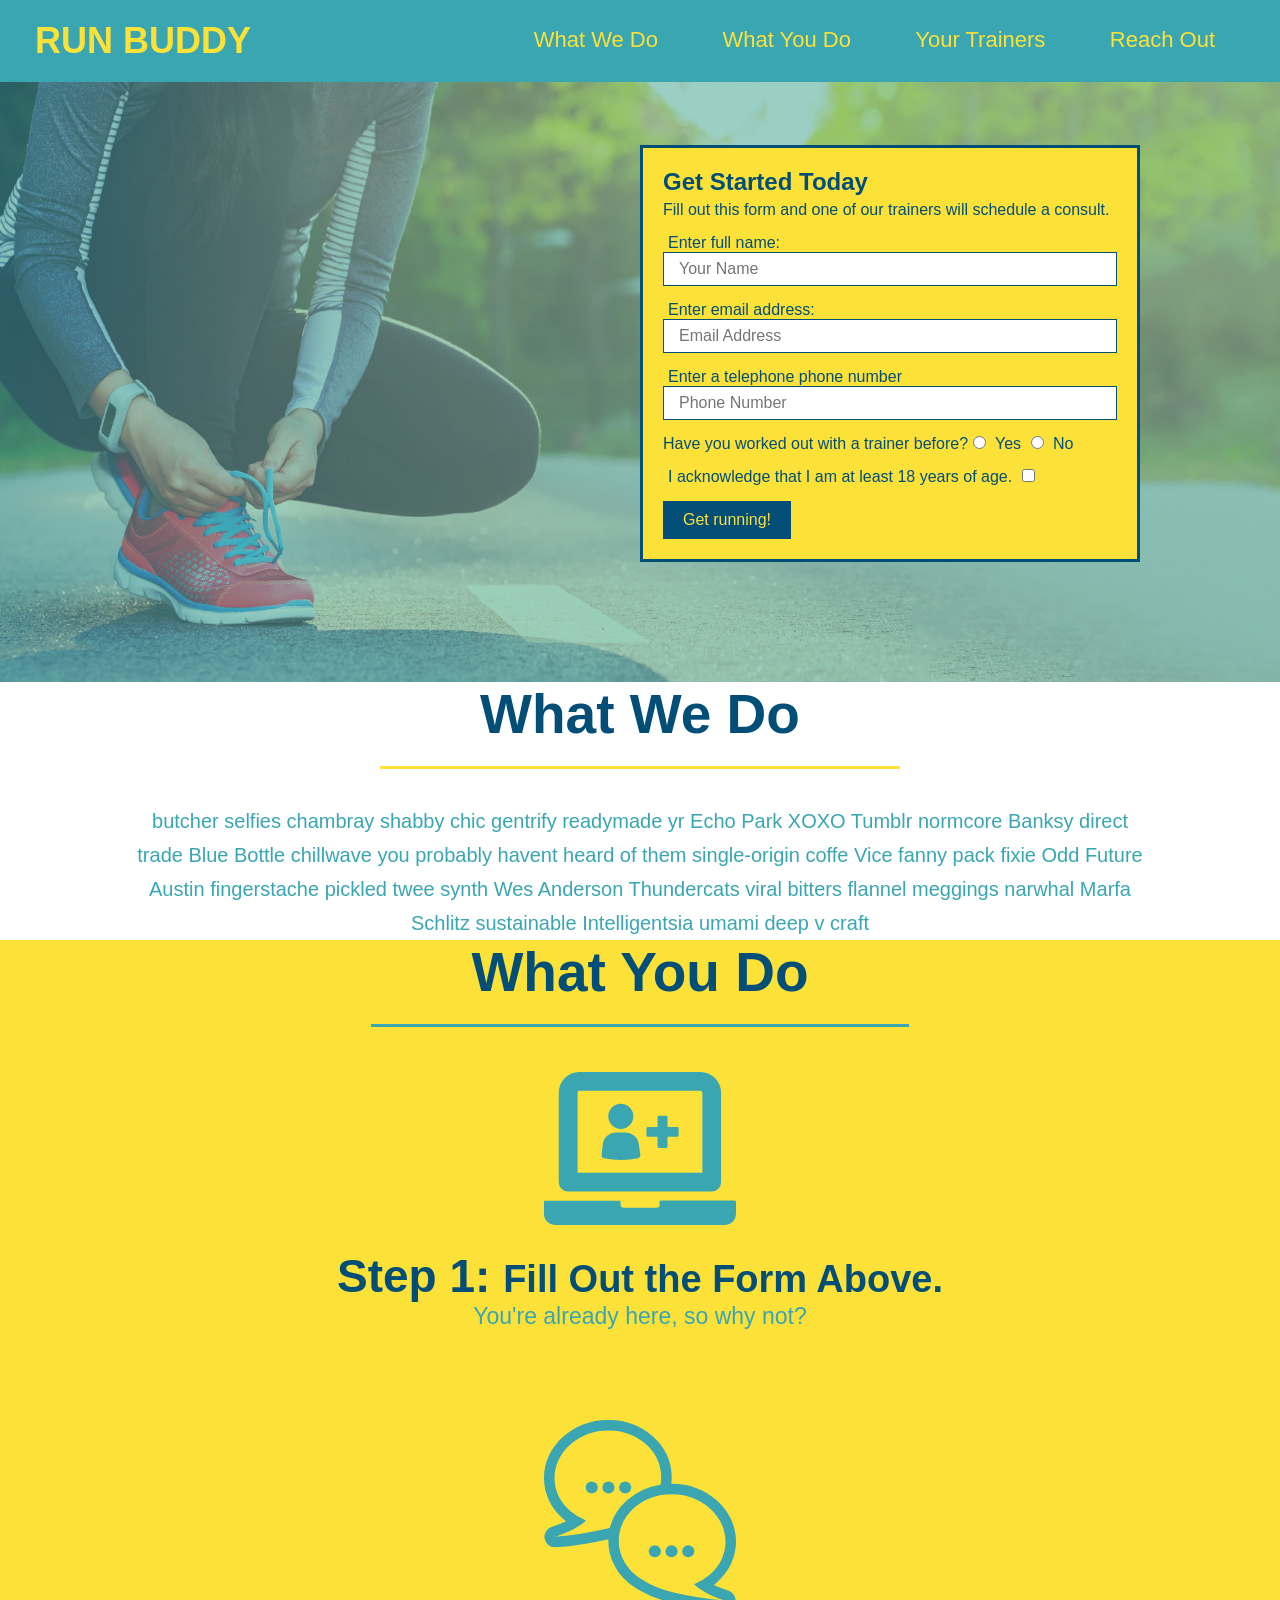
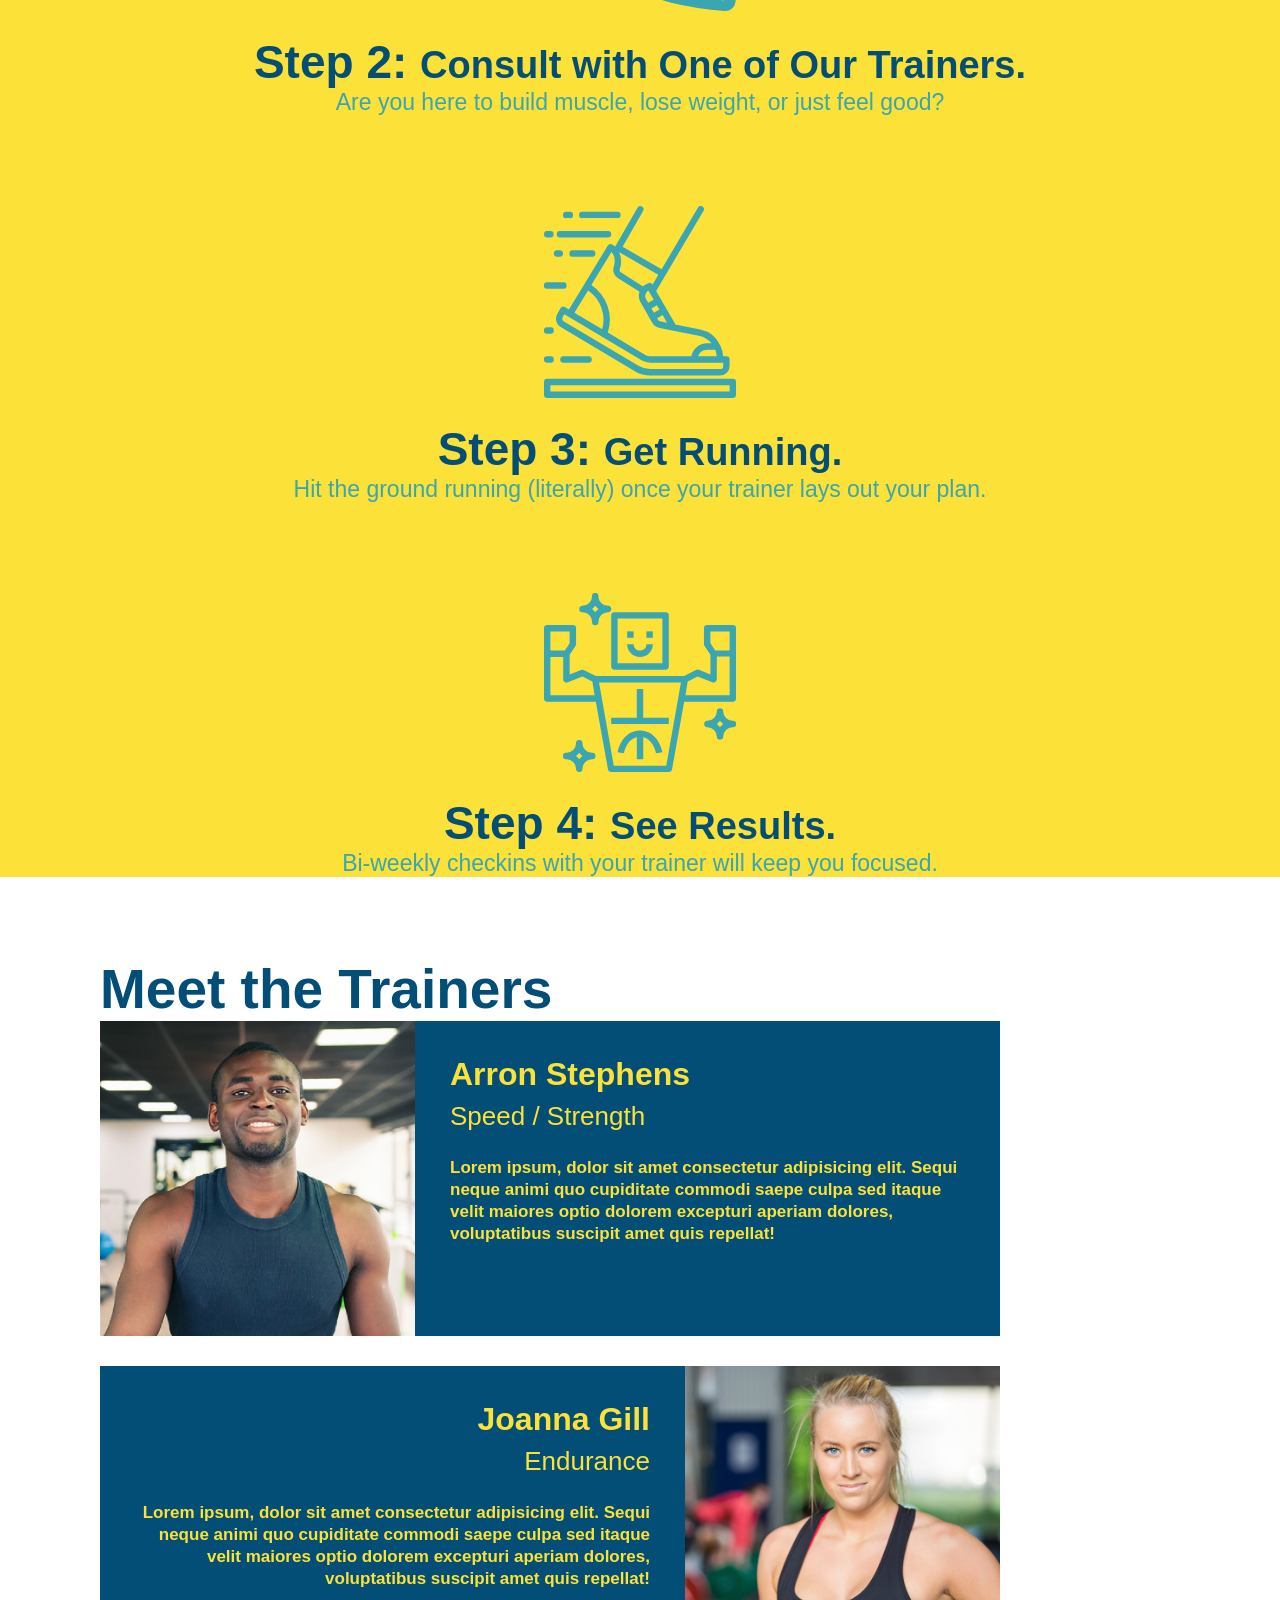
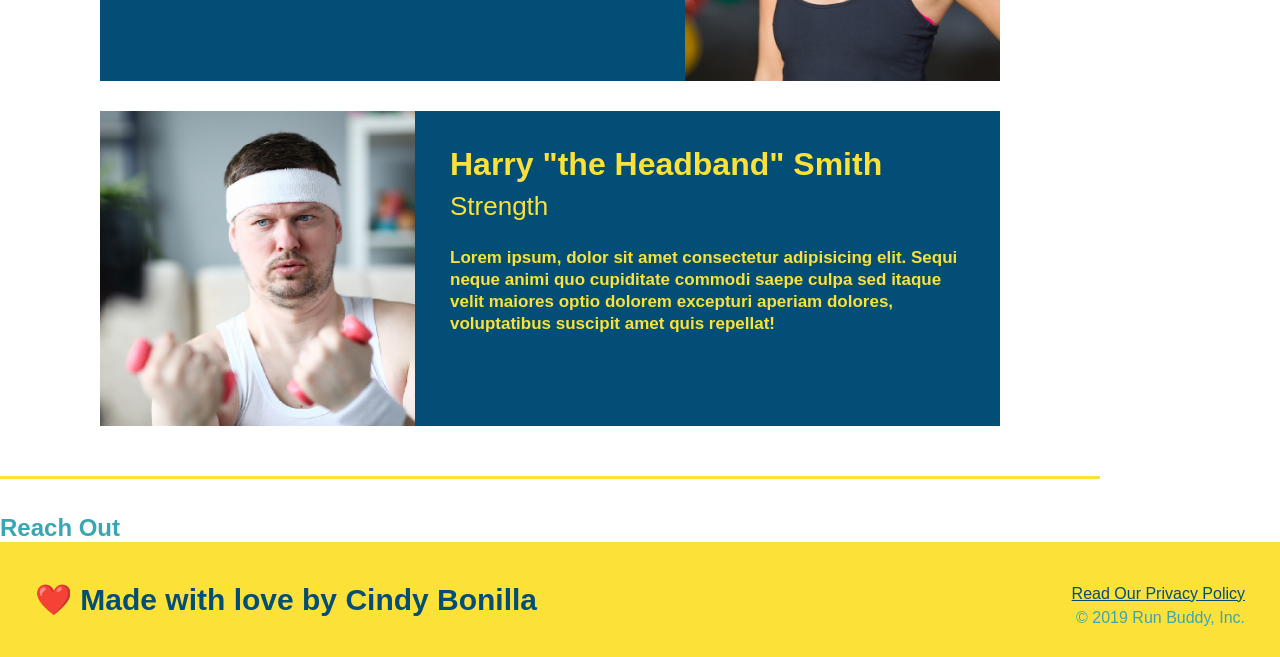
==== commit 4e106a99: "mmet the trainers section" ====
--- a/index.html
+++ b/index.html
@@ -120,7 +120,7 @@
                     Meet the Trainers
                     <article class="trainer">
                         <img src="./assets/images/trainer-1.jpg" alt="Arron Stephens in his workout clothes, ready to pump iron" />
-                        <div class="trainer-bio">
+                        <div class="trainer-bio text-left">
                           <h3>Arron Stephens</h3>
                           <h4>Speed / Strength</h4>
                           <p>
@@ -129,6 +129,31 @@
                           </p>
                         </div>
                       </article>
+                      <!-- second trainer bio -->
+<article class="trainer">
+    <div class="trainer-bio text-right">
+      <h3>Joanna Gill</h3>
+      <h4>Endurance</h4>
+      <p>
+        Lorem ipsum, dolor sit amet consectetur adipisicing elit. Sequi neque animi quo cupiditate commodi saepe culpa sed
+        itaque velit maiores optio dolorem excepturi aperiam dolores, voluptatibus suscipit amet quis repellat!
+      </p>
+    </div>
+    <img src="./assets/images/trainer-2.jpg" alt="Joanna Gill cooling off after a workout" />
+  </article>
+  
+  <!-- third trainer bio -->
+  <article class="trainer">
+    <img src="./assets/images/trainer-3.jpg" alt="Harry Smith wearing a headband and lifting comically small pink weights" />
+    <div class="trainer-bio text-left">
+      <h3>Harry "the Headband" Smith</h3>
+      <h4>Strength</h4>
+      <p>
+        Lorem ipsum, dolor sit amet consectetur adipisicing elit. Sequi neque animi quo cupiditate commodi saepe culpa sed
+        itaque velit maiores optio dolorem excepturi aperiam dolores, voluptatibus suscipit amet quis repellat!
+      </p>
+    </div>
+  </article>
                 </h2>
             </section>
 
--- a/assets/css/style.css
+++ b/assets/css/style.css
@@ -216,4 +216,23 @@
   padding: 35px;
   float: left;
   width: 65%;
+}
+.text-left {
+  text-align: left;
+}
+.text-right {
+  text-align: right;
+}
+.trainer-bio h3 {
+  font-size: 32px;
+  margin-bottom: 8px;
+}
+.trainer-bio h4 {
+  font-weight: lighter;
+  font-size: 26px;
+  margin-bottom: 25px;
+}
+.trainer-bio p {
+  font-size: 17px;
+  line-height: 1.3;
 }
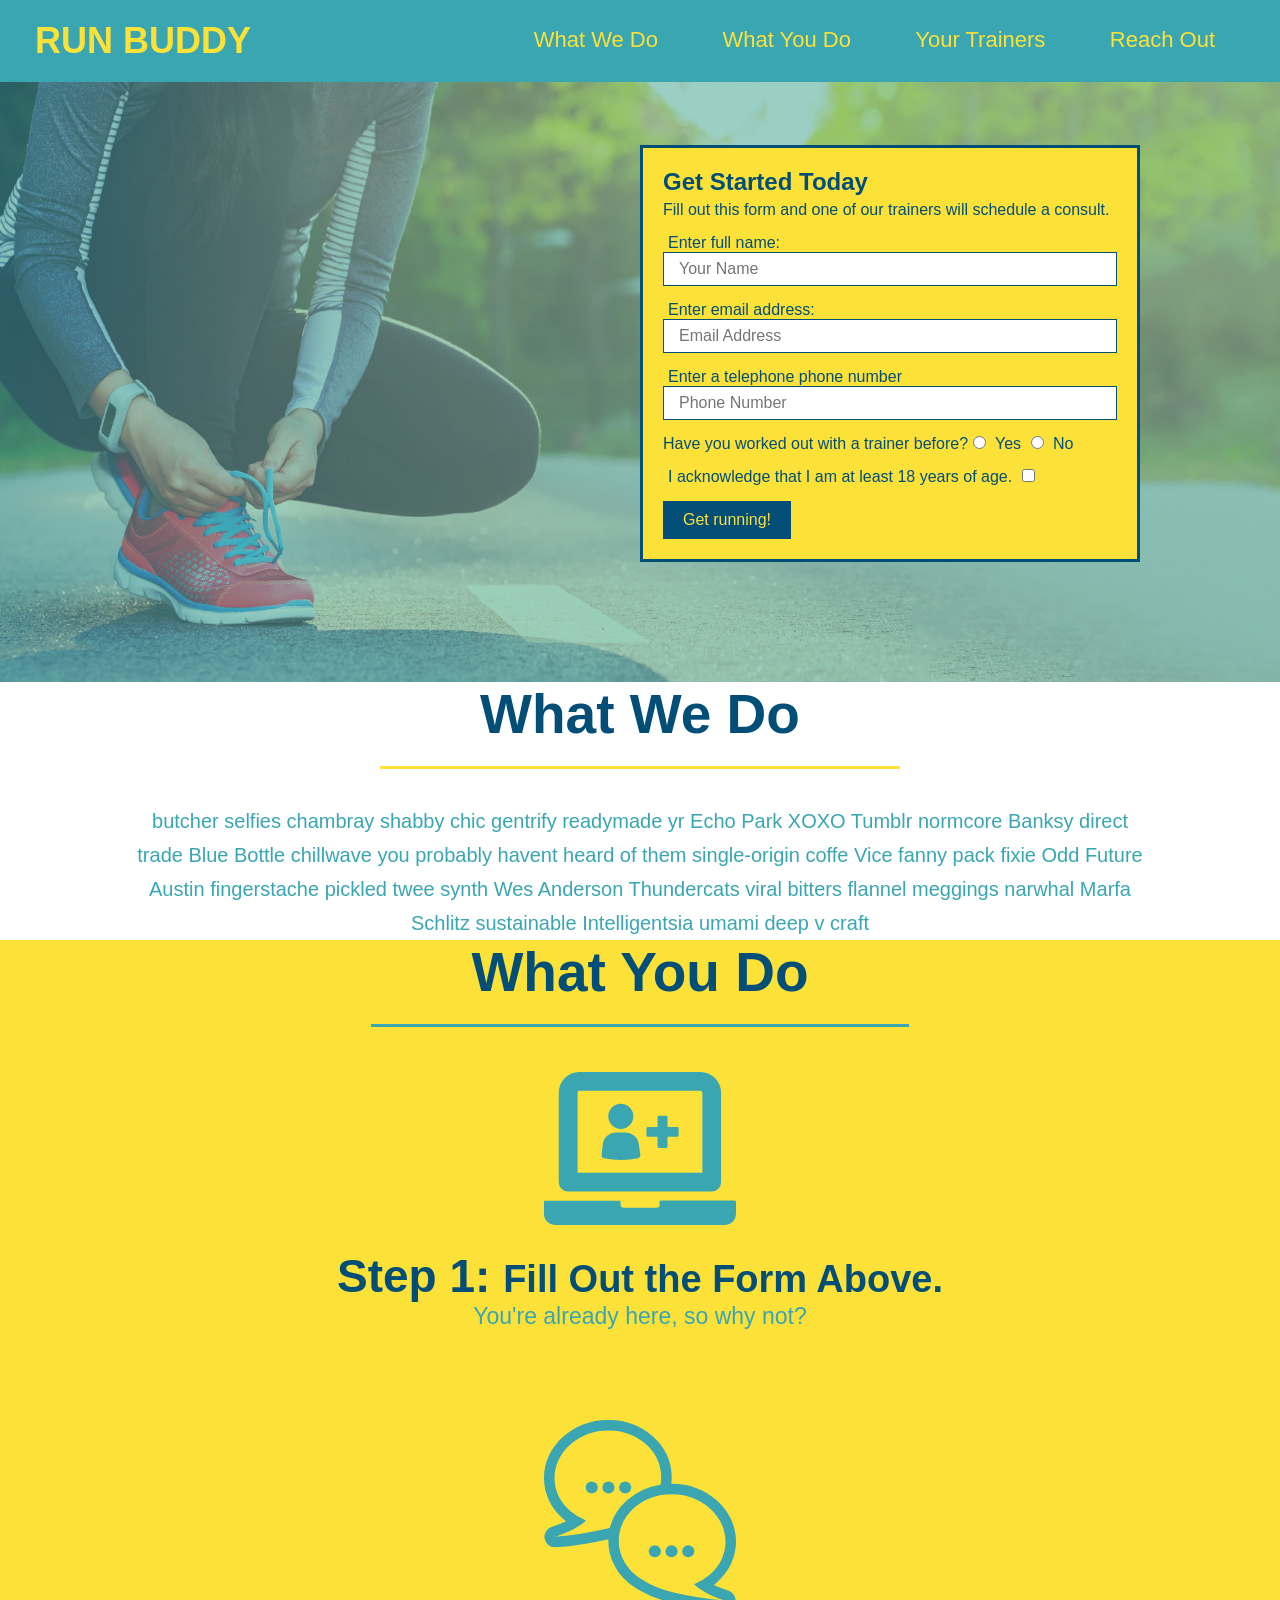
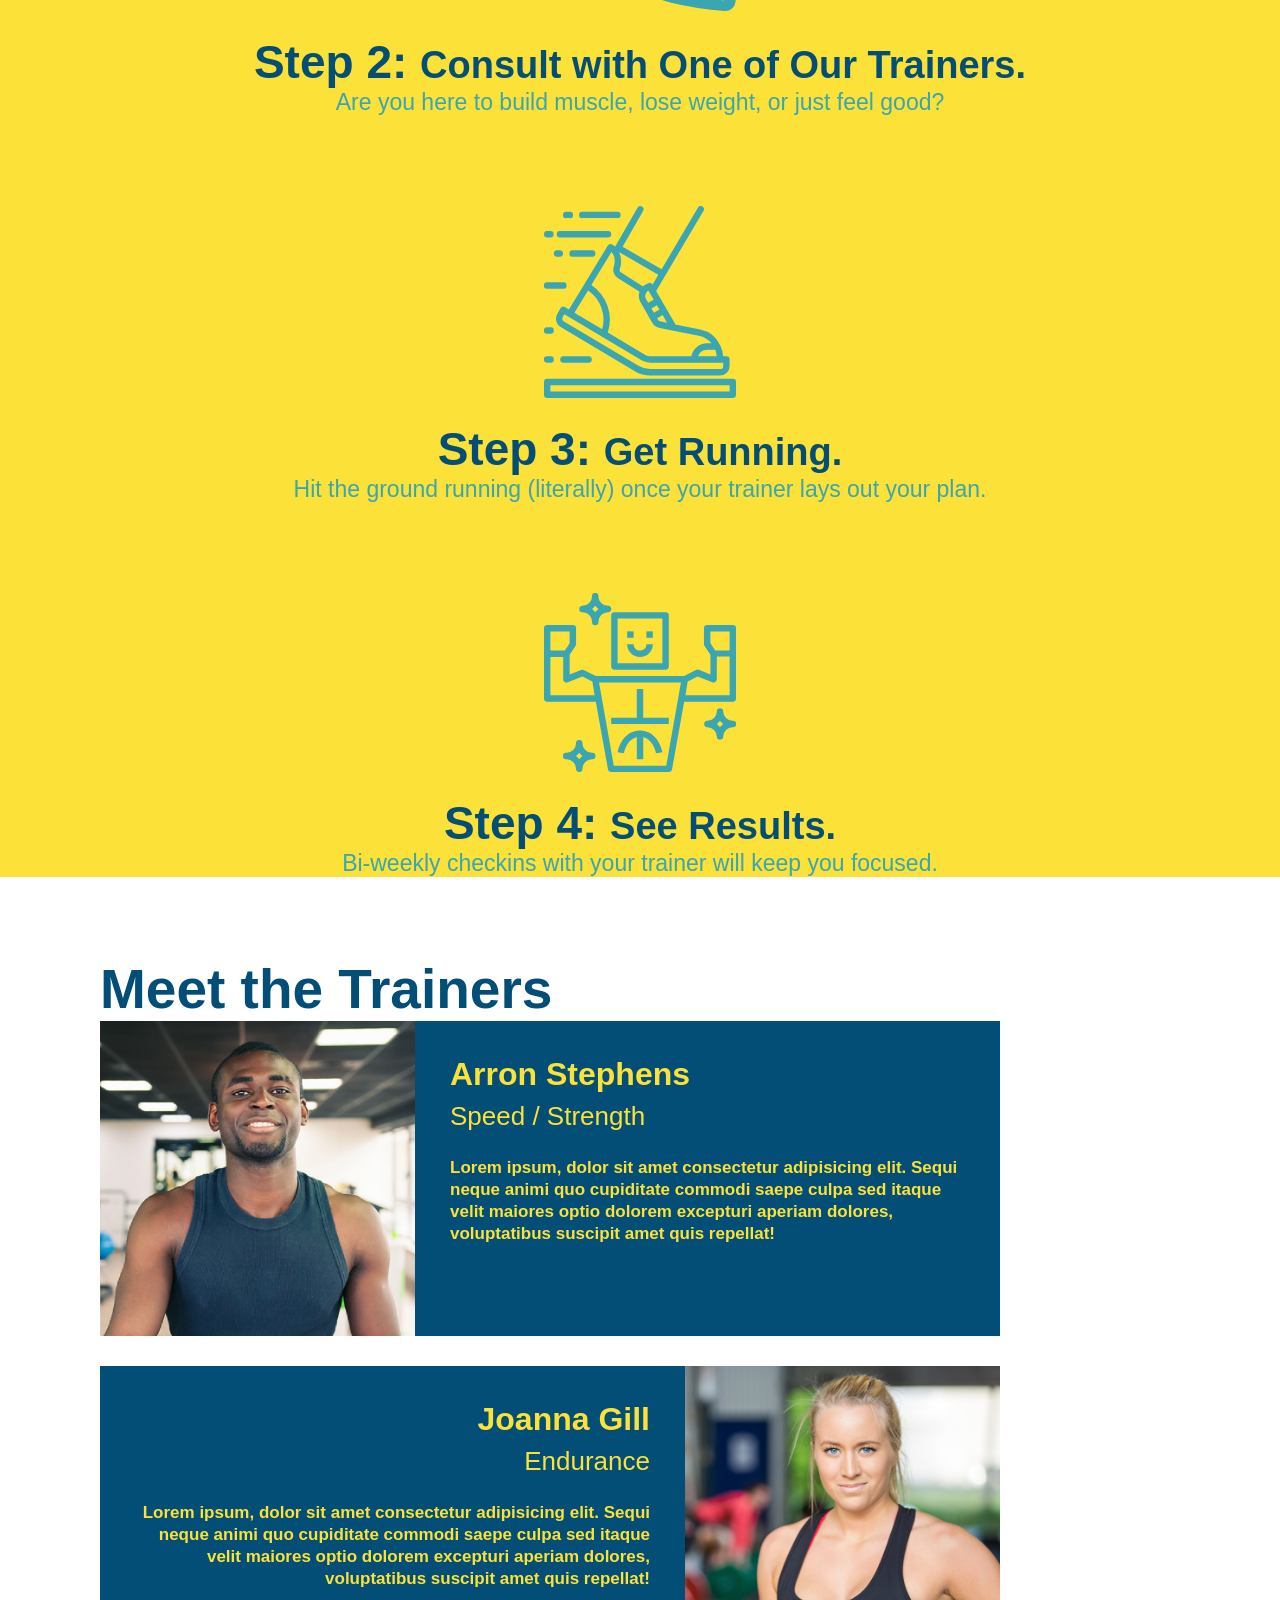
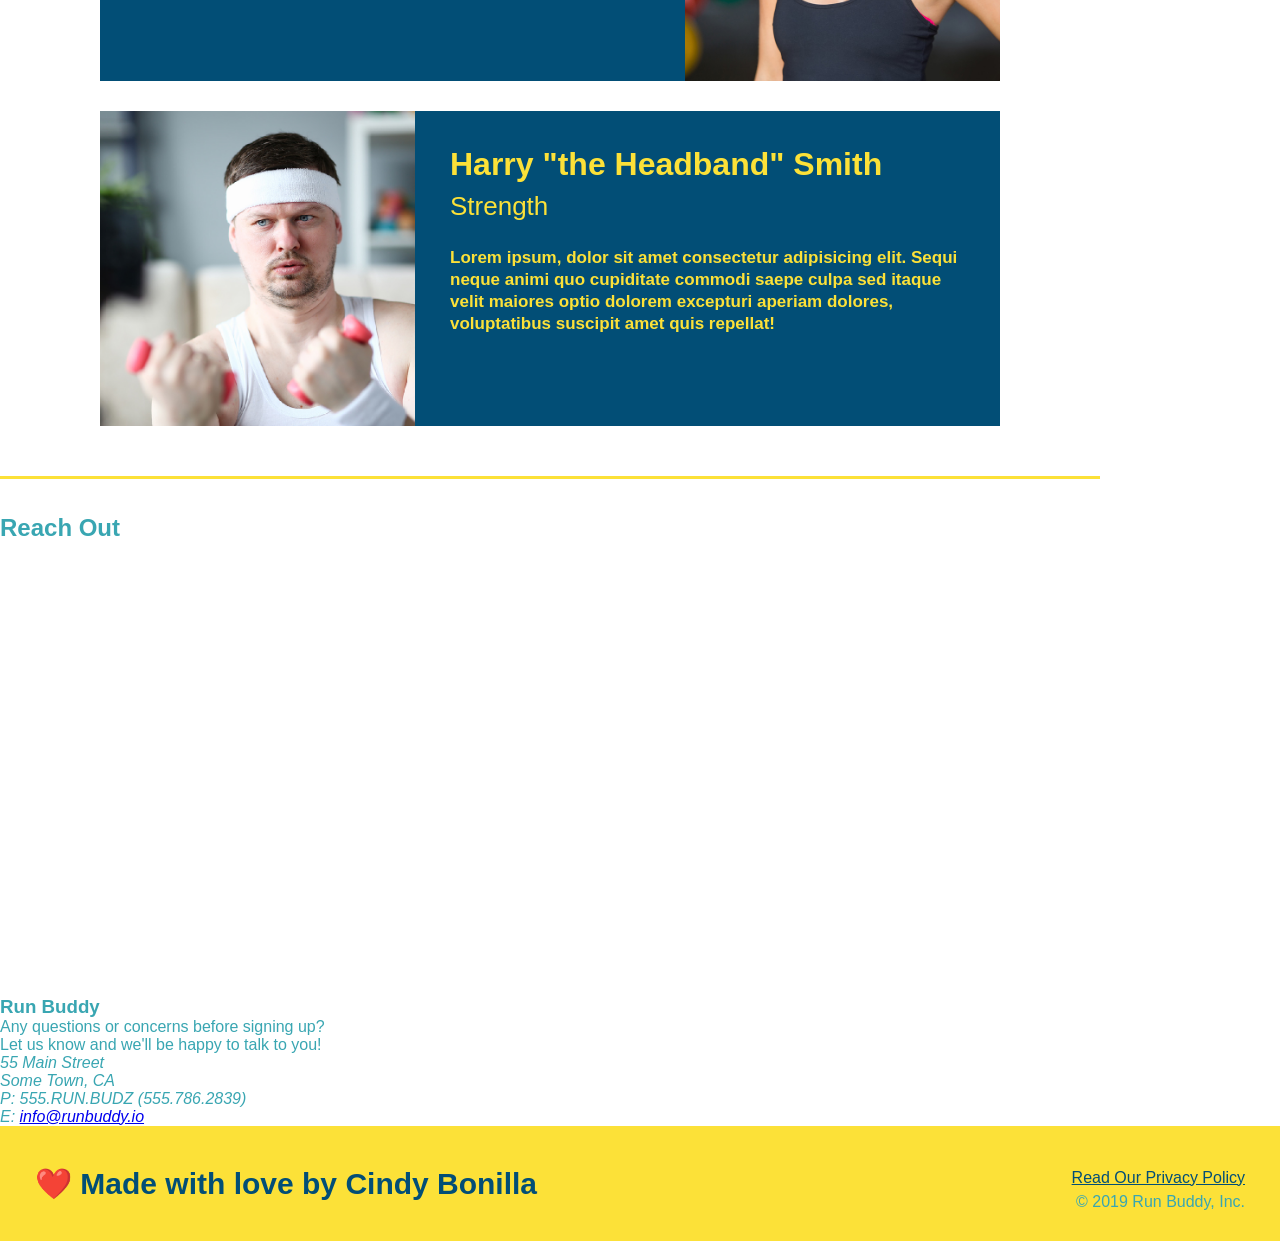
==== commit 6449cb5b: "add iframe" ====
--- a/index.html
+++ b/index.html
@@ -154,15 +154,38 @@
       </p>
     </div>
   </article>
-                </h2>
-            </section>
-
-            <!-- "reach out" section -->
-             <section>
-
-                <h2>Reach Out</h2>
-             </section>
-
+    </h2>
+    </section>
+
+    <!-- "reach out" section -->
+<section>
+    <h2>Reach Out</h2>
+    <div class="contact-info">
+        <iframe
+            <iframe src="https://www.google.com/maps/embed?pb=!1m18!1m12!1m3!1d3516.1128656350684!2d-82.621649624592!3d28.203883303417065!2m3!1f0!2f0!3f0!3m2!1i1024!2i768!4f13.1!3m3!1m2!1s0x88c2969a5c693223%3A0x14f12200b2815038!2s11844%20Blamey%20Trl%2C%20Odessa%2C%20FL%2033556!5e0!3m2!1sen!2sus!4v1749503637078!5m2!1sen!2sus" width="600" height="450" style="border:0;" allowfullscreen="" loading="lazy" referrerpolicy="no-referrer-when-downgrade">
+                frameborder="0"
+                height="400"
+                width="400"
+                style="border:0"
+                allowfullscreen
+                >
+        </iframe>   
+    </div>
+    <div>
+        <h3>Run Buddy</h3>
+        <p>
+            Any questions or concerns before signing up?
+            <br />
+            Let us know and we'll be happy to talk to you!
+        </p>
+        <address>
+            55 Main Street <br />
+            Some Town, CA <br />
+            P: 555.RUN.BUDZ (555.786.2839)<br />
+            E: <a href="mailto:info@runbuddy.io">info@runbuddy.io</a>
+        </address>
+    </div>
+  </section>
  
             </body>
             <footer>
